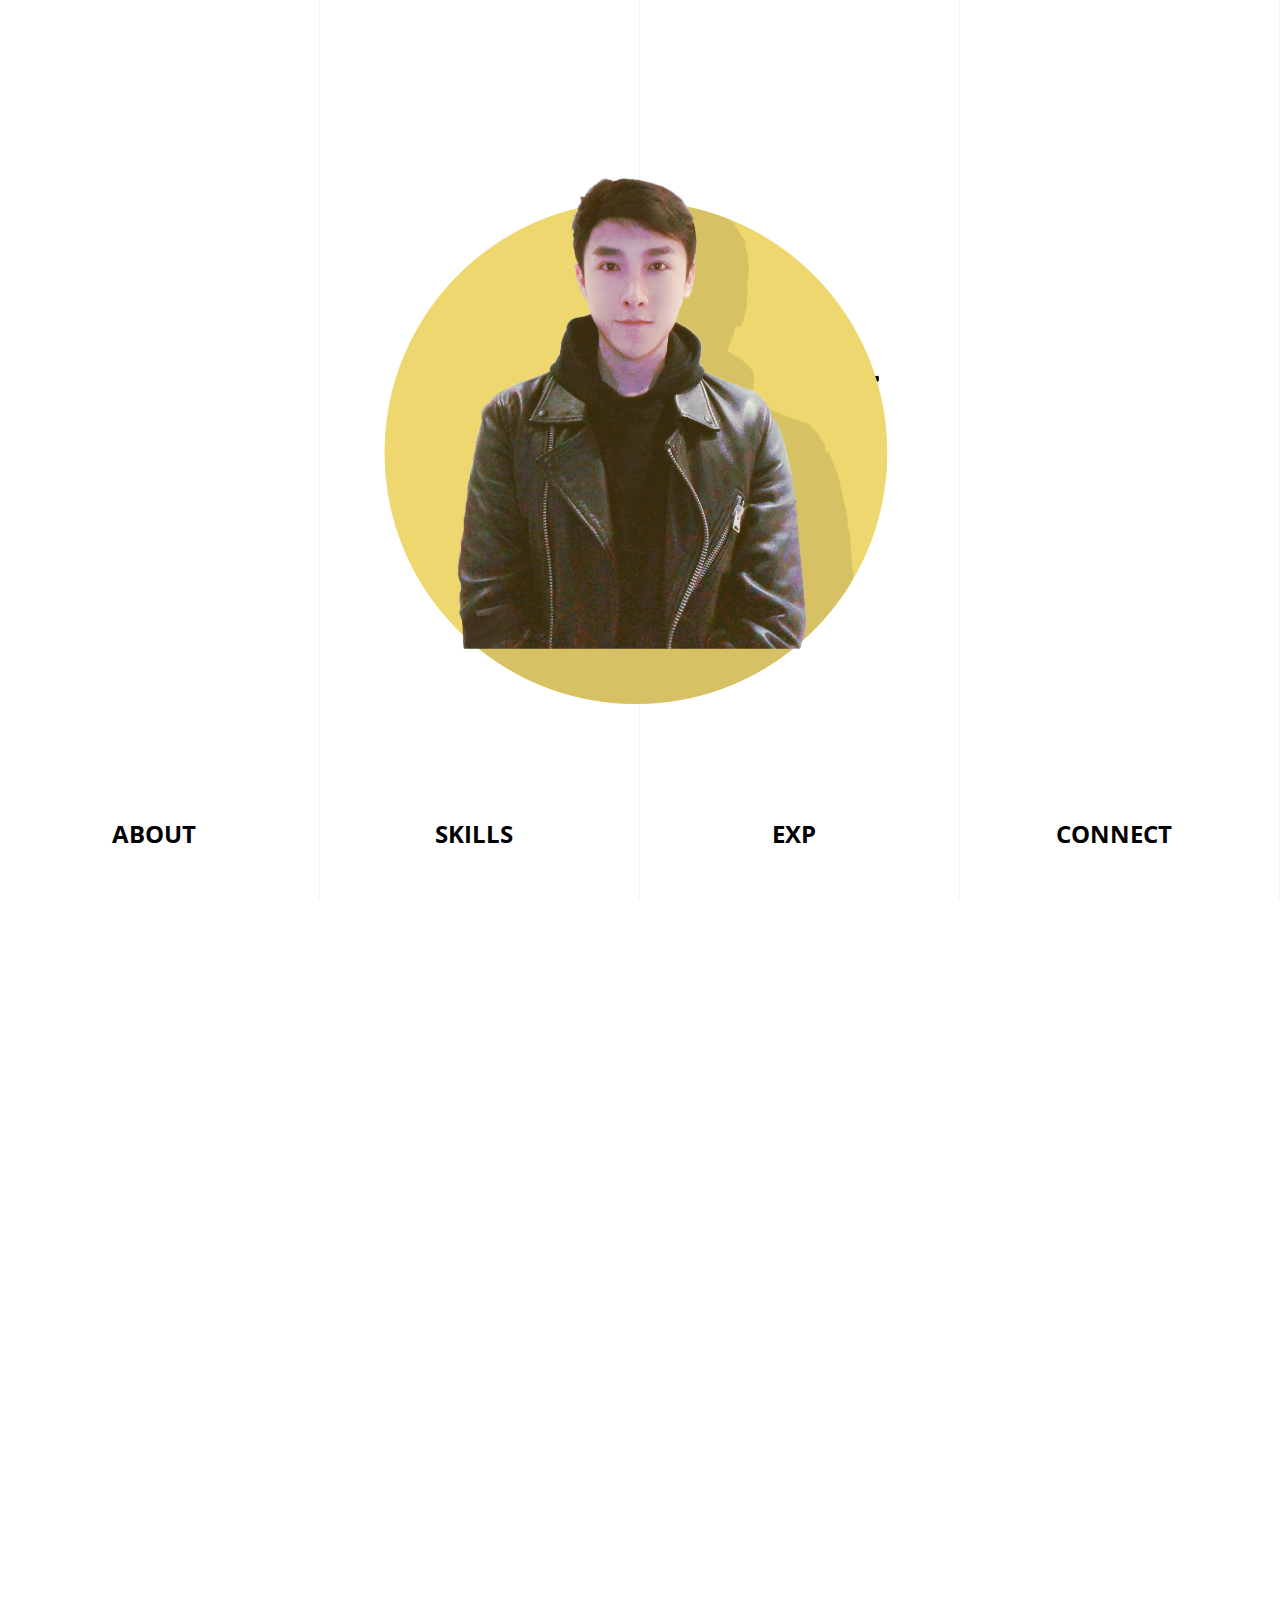
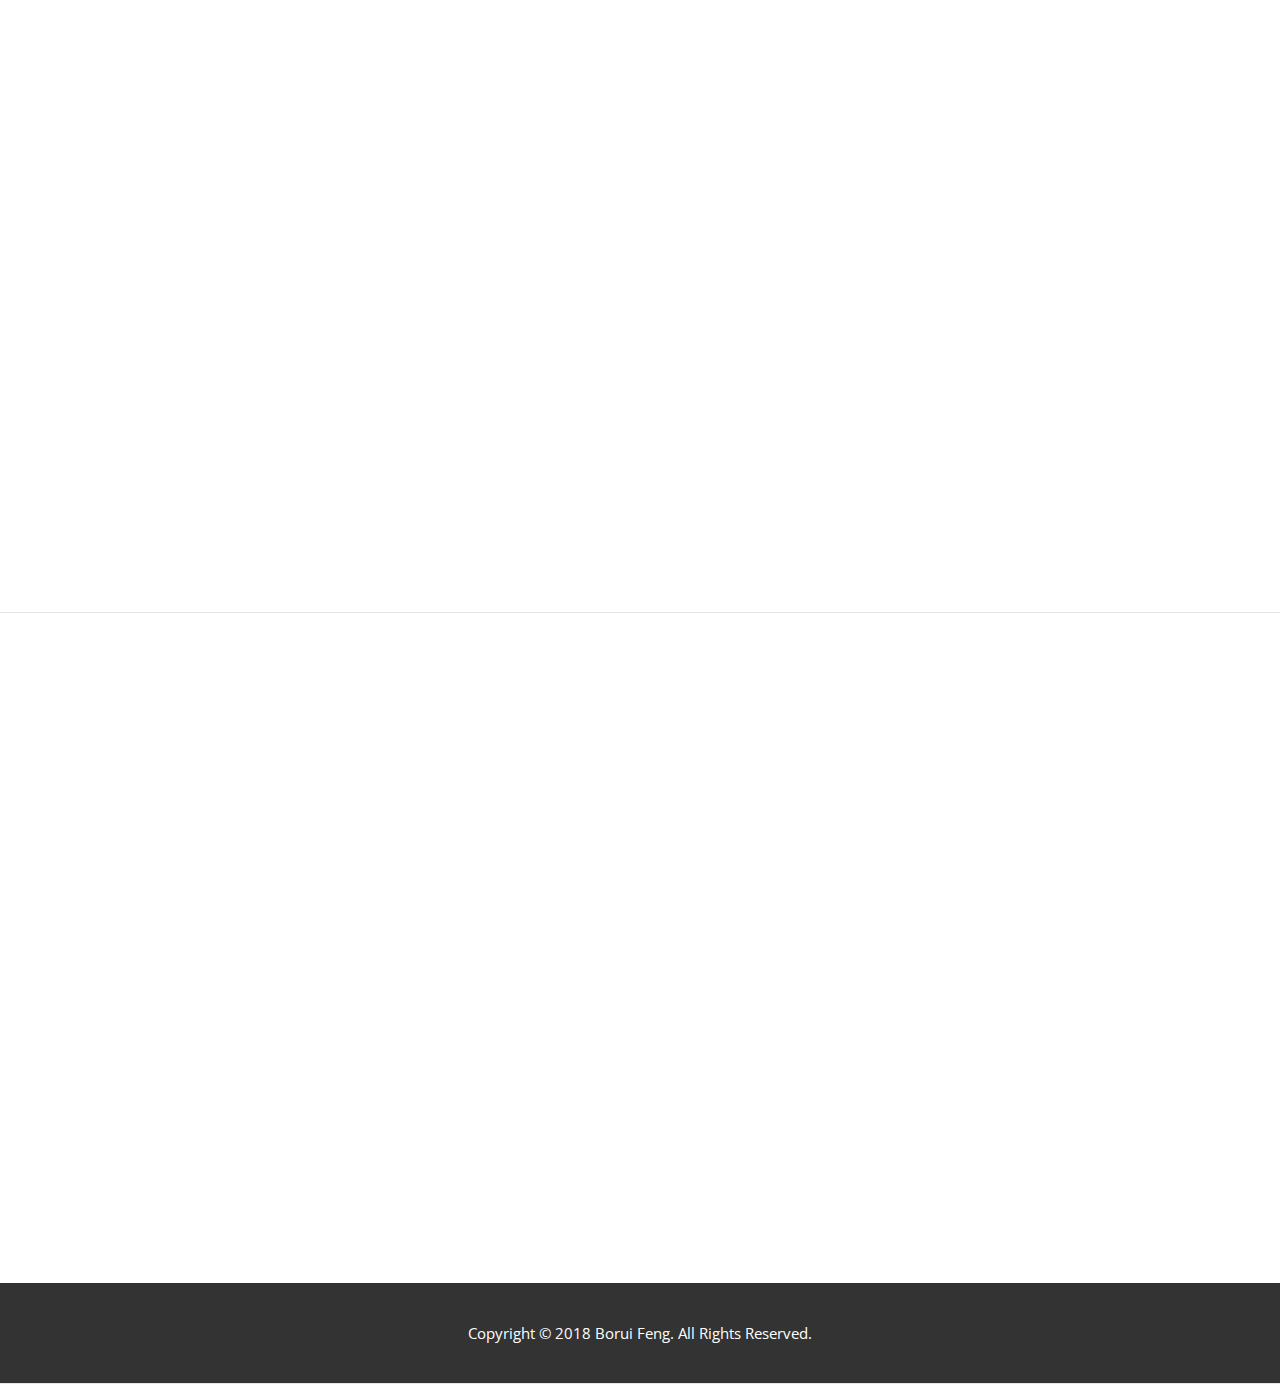
==== index.html @ 0adbe7c6 "mobile update up to connect" ====
<!DOCTYPE html>
<html lang="en" >
  <head>
    <link rel="stylesheet" href="./styles.css">
    <link rel="stylesheet" href="https://unpkg.com/aos@next/dist/aos.css" />
    <link rel="stylesheet" type="text/css" href="https://csshake.surge.sh/csshake.min.css">
    <link href="https://cdn.jsdelivr.net/gh/StephanWagner/jBox@v0.5.0/dist/jBox.all.min.css" rel="stylesheet">
    <meta charset="utf-8">
    <title>Borui Feng</title>
  </head>
  <body id="body">
    <header>
      <div class="mainNav">
        <div class="tinylogo"><a href="./clothes.html"><img src="./img/tinylogo.png"></a></div>
        <nav>
          <a href="#aboutSection" id="aboutBtn"><h1>ABOUT</h1></a>
          <a href="#skillSection" id="skillsBtn"><h1>SKILLS</h1></a>
          <a href="#expSection" id="expBtn"><h1>EXP</h1></a>
          <a href="#contactSection" id="contactBtn"><h1>CONNECT</h1></a>
        </nav>
        <div class="downArr"><img src="./img/downArr2.png"></div>
      </div>
      <div class="mobileNav">
        <div id="mobileNavOpen">
          <img src="./img/mobileMenu.png">
        </div>
        <div id="mobileNavClose">
          <img src="./img/mobileClose.png">
        </div>
      </div>
      <div class="mobile-container">
        <a href="#aboutSection" class="mobile-menu1"><h1>ABOUT</h1></a>
        <a href="#skillSection" class="mobile-menu2"><h1>SKILLS</h1></a>
        <a href="#expSection" class="mobile-menu3"><h1>EXP</h1></a>
        <a href="#contactSection" class="mobile-menu4"><h1>CONNECT</h1></a>
      </div>
    </header>
    <div class="wrapper">
      <div class="home-wrapper">
        <div class="logo fadein2">
          <h1> BORUI </h1>
          <h4>JUNIOR WEB DEVELOPER</h4>
        </div>
        <div class="overlay" id="midArea">
          <img class="mid1 imgs" src="./img/borui5.png">
          <img class="mid2 imgs" src="./img/skills.png">
          <img class="mid3 imgs" src="./img/keyboard2.png">
          <img class="mid4 imgs" src="./img/iphone3.png">
        </div>
        <div class="grid-parent fadein">
          <div onclick=""class="grid-1 moveImg"><a href="#aboutSection" id="aboutBtn"><h1>ABOUT</h1></a></div>
          <div onclick=""class="grid-2 moveImg"><a href="#skillSection" id="skillsBtn"><h1>SKILLS</h1></a></div>
          <div onclick=""class="grid-3 moveImg"><a href="#expSection" id="expBtn"><h1>EXP</h1></a></div>
          <div onclick=""class="grid-4 moveImg"><a href="#contactSection" id="contactBtn"><h1>CONNECT</h1></a></div>
        </div>

      </div><!-- Home Wrapper END -->

      <!--  -->
      <div class="info-wrapper">
        <article id="aboutSection" class="panel">

          <div class="about">
            <div class="story">
              <div class="about-container">
              <section id="left-sec">
                <p id="p1" data-aos="fade-up-right" data-aos-easing="ease-inout-quad" data-aos-delay="200">Hello, it's me</p>
                <h1 id="p1h" data-aos="fade-up-right" data-aos-easing="ease-inout-quad" data-aos-delay="600">Borui Feng</h1>
                <p id="p2" data-aos="fade-up-right" data-aos-easing="ease-inout-quad" data-aos-delay="800">
                  An enthusiastic young professional who has over 3 years of overseas working experience.
                  Passionate about innovation and modern technologies,
                  with the goal of becoming an experienced web developer. </p>
                <a href="#skillSection"><p id="p3" data-aos="fade-up" data-aos-delay="200">Scroll for more</p></a>
                <div id="p3line" data-aos="fade-up" data-aos-delay="900"></div>
              </section>
              <section id="right-sec" >
                <img id="lucian-b" src="./img/lucian3.png" data-aos="fade-up-left" data-aos-duration='10000' data-aos-easing="ease" data-aos-delay="1000">
              </section>
              </div>
            </div>
          </div>


        </article>
        <!--  -->
        <article id="skillSection" class="panel">
          <div class="skills">
            <div class="story">
              <div class="skill-imgs"data-aos="fade-up"data-aos-delay="500">
                <div class="skill-vid" data-vide-bg="./vid/tech5.webm" data-vide-options="loop: true, muted: true, position: 0% 0%">

                </div>
                <div class="skill-vid" data-vide-bg="./vid/des6.mp4" data-vide-options="loop: true, muted: true, position: 0% 0%">

                </div>
                <div class="skill-vid" data-vide-bg="./vid/pro2.web" data-vide-options="loop: true, muted: true, position: 0% 0%">

                </div>
                <div class="skill-vid" data-vide-bg="./vid/wip4.webm" data-vide-options="loop: true, muted: true, position: 0% 0%">

                </div>
              </div>
              <section id="skill-intro"data-aos="fade-up"data-aos-delay="400">
                <div class="tech skill-head" data-aos="fade-up" data-aos-delay="200">
                  <h1 class="skill-btn">Technology</h1>
                  <img class="arr" src="./img/leftArr.png">
                </div>
                <div class="des skill-head" data-aos="fade-up" data-aos-delay="300">
                  <h1 class="skill-btn">Design</h1>
                  <img class="arr"src="./img/leftArr.png">
                </div>
                <div class="pro skill-head" data-aos="fade-up" data-aos-delay="400">
                  <h1 class="skill-btn">Process</h1>
                  <img class="arr"src="./img/leftArr.png">
                </div>
                <div class="wip skill-head" data-aos="fade-up" data-aos-delay="500">
                  <h1 class="skill-btn">W . I . P</h1>
                  <img class="arr"src="./img/leftArr.png">
                </div>
                <div class="mobile-skills">
                  <div class="m-tech-skills" data-aos="fade-up" data-aos-delay="600">
                    <ul>
                      <li>Javascript</li>
                      <li>JQuery</li>
                      <li>HTML5</li>
                      <li>CSS3</li>
                      <li>SQL Database</li>
                      <li>CMS</li>
                      <li>Bootstrap</li>
                    </ul>
                  </div>
                  <div class="m-des-skills" data-aos="fade-up" data-aos-delay="700">
                    <ul>
                      <li>Photoshop</li>
                      <li>Illustrator</li>
                      <li>Lightroom</li>
                      <li>Zbrush</li>
                      <li>Blender</li>
                      <li>MS Office</li>
                      <li>UX/UI</li>
                    </ul>
                  </div>
                  <div class="m-pro-skills" data-aos="fade-up" data-aos-delay="800">
                    <ul>
                      <li>Agile Methods</li>
                      <li>SCRUM</li>
                      <li>Test Process</li>
                      <li>Project Management</li>
                      <li>Software Defect Cycle</li>
                      <li>Software Development</li>
                    </ul>
                  </div>
                  <div class="m-wip-skills" data-aos="fade-up" data-aos-delay="900">
                    <ul>
                      <li>React</li>
                      <li>RESTAPI</li>
                      <li>SASS</li>
                      <li>NODE.JS</li>
                      <li>Git</li>
                      <li>GASP</li>
                      <li>Python</li>
                    </ul>
                  </div>
                </div>
                <div class="skill-content content0 hide">
                  <div class="tech-content">
                    <div>Javascript</div>
                  </div>
                  <div class="tech-content" style="width:100px">
                    <div>JQuery</div>
                  </div>
                  <div class="tech-content" style="width:100px">
                    <div>HTML5</div>
                  </div>
                  <div class="tech-content">
                    <div>CSS3</div>
                  </div>
                  <div class="tech-content" style="width:150px">
                    <div>SQL Database</div>
                  </div>
                  <div class="tech-content" style="width:70px">
                    <div>CMS</div>
                  </div>
                  <div class="tech-content" >
                    <div>Bootstrap</div>
                  </div>
                </div>
                <div class="skill-content content1 hide">
                  <div class="des-content">
                    <div>Photoshop</div>
                  </div>
                  <div class="des-content">
                    <div>Illustrator</div>
                  </div>
                  <div class="des-content" >
                    <div>Lightroom</div>
                  </div>
                  <div class="des-content" style="width:90px">
                    <div>Zbrush</div>
                  </div>
                  <div class="des-content" style="width:100px">
                    <div>Blender</div>
                  </div>
                  <div class="des-content" style="width:180px">
                    <div>Microsoft Office</div>
                  </div>
                  <div class="des-content" style="width:90px" >
                    <div>UX/UI</div>
                  </div>
                </div>
                <div class="skill-content content2 hide">
                  <div class="pro-content" style="width:220px">
                    <div>Agile Methodologies</div>
                  </div>
                  <div class="pro-content" style="width:100px">
                    <div>SCRUM</div>
                  </div>
                  <div class="pro-content" style="width:150px">
                    <div>Software Test</div>
                  </div>
                  <div class="pro-content" style="width:220px">
                    <div>Project Management</div>
                  </div>
                  <div class="pro-content" style="width:240px">
                    <div>Software Development</div>
                  </div>
                </div>
                <div class="skill-content content3 hide">
                  <div class="wip-content" style="width:100px">
                    <div>React</div>
                  </div>
                  <div class="wip-content" style="width:120px">
                    <div>RESTAPI</div>
                  </div>
                  <div class="wip-content" style="width:100px">
                    <div>SASS</div>
                  </div>
                  <div class="wip-content" style="width:120px">
                    <div>NODE.JS</div>
                  </div>
                  <div class="wip-content" style="width:70px">
                    <div>Git</div>
                  </div>
                  <div class="wip-content" style="width:90px">
                    <div>GASP</div>
                  </div>
                  <div class="wip-content" style="width:100px">
                    <div>Python</div>
                  </div>
                </div>
                <div class="skillExpand">
                  <a><p id="skillExpand" data-aos="fade-up" >Expand</p>
                    <p id="skillClose" data-aos="fade-up" style="display:none">Close</p></a>
                  <div id="sEline" data-aos="fade-up" data-aos-delay="100"></div>
                </div>
              </section>
            </div>
          </div>
        </article>
        <!--  -->
        <article id="expSection" class="panel">
          <div class="exp">
            <div class="story">
              <section id="exp-container">
                <div class="card-container">

                  <div class="card">
                    <div class="front"data-aos="fade-up-right" data-aos-duration='10000'data-aos-delay='200'>
                      <img id="ciscoImg" src="./img/ciscologo.png" alt="">
                      <h1>UX &amp; Front-End Developer</h1>
                      <p>Cisco Systems</p>
                      <p>08/2013 – 08/2014</p>
                    </div>
                    <div class="back">
                      <div class="content">
                        <h3 class="cardTitle">Cisco Systems</h3>
                        <ul class="normal-exp-content">
                          <li><p>Bridged the gap between third party UX partner and internal development teams.</p></li>
                          <li><p>Worked within multiple development teams and successfully built two web apps for the Sales
department. (They are now frequently used by various sales teams)</p></li>
                          <li><p>Transformed wireframes into interactive and responsive webpages by using bootstrap framework and
front-end languages. (HTML, CSS, Javascript)</p>
                          </li>
                        </ul>
                        <ul class="mobile-exp-content">
                          <li><p>UX/UI designs and branding work</p></li>
                          <li><p>Built two web APPs with several development teams</p></li>
                          <li><p>Provided on-going support for internal competition and APPs</p>
                          </li>
                        </ul>
                      </div>
                    </div>
                  </div>

                  <div class="card">
                    <div class="front"data-aos="fade-up-left" data-aos-duration='10000'data-aos-delay='300'>
                      <img id="uokImg" src="./img/uoklogo.jpg" alt="">
                      <h1>Technical Consultant &amp; Web Developer</h1>
                      <p>University of Kent, IT Clinic</p>
                      <p>09/2014 – 07/2015</p>
                    </div>
                    <div class="back">
                      <div class="content">
                        <h3 class="cardTitle">University of Kent</h3>
                        <ul class="normal-exp-content">
                          <li><p>Converted web designs into real webpages using programming languages and different CMS (Wordpress,
                            Wix, Squarespace etc)</p></li>
                          <li><p>Responsible for the development and delivery of custom web interfaces and other tailored services to
                            clients.</p></li>
                          <li><p>Helped to promote company’s services and products, provided sales support whenever required.</p>
                          </li>
                          <li><p>Provided high quality technical support, update and maintain clients’ web platforms.</p>
                          </li>
                        </ul>
                        <ul class="mobile-exp-content">
                          <li><p>Built websites using CMS such as Wix, Squarespace and Wordpress</p></li>
                          <li><p>Promoted company's service and products</p></li>
                          <li><p>Provided high quality technical support, update and maintain client's web platforms</p>
                          </li>
                        </ul>
                      </div>
                    </div>
                  </div>

                  <div class="card">
                    <div class="front"data-aos="fade-up-right" data-aos-duration='10000'data-aos-delay='400'>
                      <img id="riotImg" src="./img/riotlogo.png" alt="">
                      <h1>Localisation QA Intern</h1>
                      <p>Riot Games</p>
                      <p>06/2015 – 09/2015</p>
                    </div>
                    <div class="back">
                      <div class="content">
                        <h3 class="cardTitle">Riot Games</h3>
                        <ul class="normal-exp-content">
                          <li><p>Participated in the development of the Localisation and QA department. (Including establishing a training
programme, a total of 18 new employees received training on company culture, work processes etc.)</p></li>
                          <li><p>Responsible for improving the company’s emphasis on the localisation and QA department.</p>
                          </li>
                          <li><p>Helped the department to obtain more user feedback, to measure the customer satisfaction against project
investment.</p>
                          </li>
                        </ul>
                        <ul class="mobile-exp-content">
                          <li><p>Helped department grow by implementing new training programme</p></li>
                          <li><p>Helped department to be more transparent on what they do</p></li>
                          <li><p>Obtained valuable insights and user feedback, helped measure customer satisfaction level</p>
                          </li>
                        </ul>
                      </div>
                    </div>
                  </div>

                  <div class="card">
                    <div class="front"data-aos="fade-up-left" data-aos-duration='10000'data-aos-delay='500'>
                      <img id="ggpImg" src="./img/ggplogo.png" alt="">
                      <h1>QA Tester &amp; Database Analyst</h1>
                      <p>GGP Systems Ltd</p>
                      <p>06/2016 – 06/2018</p>
                    </div>
                    <div class="back">
                      <div class="content">
                        <h3 class="cardTitle">GGP Systems Ltd</h3>
                        <ul class="normal-exp-content">
                          <li><p>Responsible for designing, developing and executing testing, delivering to schedule, whilst maintaining quality
benchmarks throughout the project life-cycle.</p></li>
                          <li><p>Planned, supervised and coordinated daily activity of the testing department.</p></li>
                          <li><p>Greatly improved the testing workflow by introducing agile task tracking software into existing work process.</p>
                          </li>
                          <li><p>Ensured that clients are highly satisfied by reporting software defects and communicating solutions to clients.</p>
                          </li>
                        </ul>
                        <ul class="mobile-exp-content">
                          <li><p>Planned, supervised and coordinated daily activity of the testing department</p></li>
                          <li><p>Improved test workflow by introducing new agile processes</p></li>
                          <li><p>Database investigations and tests using SQL Transactions</p>
                          </li>
                        </ul>
                      </div>
                    </div>
                  </div>


                </div><!-- END of card-container-->
              </section>
              <div class="expExpand">
                <a><p id="expExpand" data-aos="fade-up" >Flip</p>
                  <p id="expClose" data-aos="fade-up" style="display:none">Unflip</p></a>
                <div id="expLine" data-aos="fade-up" data-aos-delay="100"></div>
              </div>
            </div>
          </div>
        </article>
        <!--  -->
        <article id="contactSection" class="panel">
          <div class="contact">
            <div class="contact-last">
              <h1 data-aos="fade-up" data-aos-delay="200">What's Next</h1>
              <h2 data-aos="fade-up" data-aos-delay="300">Lets work together.</h2>
              <p data-aos="fade-up" data-aos-delay="400">I'm open for new opportunities! If you need someone that is reliable,
                creative and most importantly, who enjoys learning new things and overcome challenges,
                then please don't hesitate to reach out to me.</p>
            </div>
            <div class="contact-symbols" data-aos="fade-up" data-aos-delay="500">
              <div class="icon">
                <img class="icon-img"id="gmail-b" src="./img/gmail-b.png" alt="">
              </div>
              <div class="icon">
                <img class="icon-img"id="linkedin-b" src="./img/linkedin-b.png" alt="">
              </div>
              <div class="icon">
                <img class="icon-img"id="phone-b" src="./img/iphone-b.png" alt="">
              </div>
              <div class="icon">
                <img class="icon-img"id="twitter-b" src="./img/twitter-b.png" alt="">
              </div>
              <div class="icon">
                <img class="icon-img"id="git-b" src="./img/github-b.png" alt="">
              </div>
            </div>
            <div class="contact-bottom">
              <p>Copyright © 2018 Borui Feng. All Rights Reserved. </p>

            </div>
          </div>
        </article>
      </div>

    </div><!-- END OF WRAPPER -->
    <!-- jquery library -->
    <script
    src="https://code.jquery.com/jquery-3.3.1.min.js"
    integrity="sha256-FgpCb/KJQlLNfOu91ta32o/NMZxltwRo8QtmkMRdAu8="
    crossorigin="anonymous"></script>
    <!-- AOS scroll plugin jquery -->
    <script src="https://unpkg.com/aos@next/dist/aos.js"></script>
    <script>
      AOS.init();
    </script>
    <!-- main js file -->
    <!-- <script src="https://cdnjs.cloudflare.com/ajax/libs/tilt.js/1.2.1/tilt.jquery.min.js"></script> -->
    <!-- <script src="https://npmcdn.com/chaffle/chaffle.min.js"></script> -->
    <!-- <script src="./jquery.jrumble.1.3.min.js"></script> -->
    <script src="https://cdn.jsdelivr.net/gh/StephanWagner/jBox@v0.5.0/dist/jBox.all.min.js"></script>
    <script src="./jquery.vide.min.js"></script>
    <script src="./main.js"></script>
  </body>
</html>
---- styles.css ----
@import url('https://fonts.googleapis.com/css?family=Open+Sans:100,100i,300,300i,400,400i,700,700i,900,900i');
/* @import url(//fonts.googleapis.com/earlyaccess/notosansscsliced.css); */
@import url('https://fonts.googleapis.com/css?family=Amiri');
@import url('https://fonts.googleapis.com/css?family=PT+Sans:400,400i,700,700i');
@import url('https://fonts.googleapis.com/css?family=Roboto:100,100i,300,300i,400,400i,500,500i,700,700i,900,900i');

*{
  padding:0;
  margin:0;
}

body{font-family: 'Open Sans', sans-serif;}

.grid-parent{
  display: flex;
  position: absolute;
  z-index: 0;
  height:100vh;
  width:100%;
  justify-content: space-between;
}

.wrapper{
  height:100vh;
  z-index: -1;
}

.logo{
  display: flex;
  flex-direction: column;
  position: absolute;
  align-items: center;
  justify-content: center;
  height:100vh;
  width:100%;
}

.logo h1{
  font-family:'Amiri', serif;
  font-size: 10rem;
  pointer-events: none;
  z-index:3;
  letter-spacing: -.5px;
}

.logo h4{
  font-family: 'Open Sans', sans-serif;
  z-index:3;
  pointer-events: none;
  color:#a1a1a1;
}
@keyframes slideIn2 {
    0% {
        z-index:3;opacity:0; transform: translateY(-20%);
    }
    100% {
        z-index:3;opacity:1; transform: translateY(0);
    }
}
.fadein2 {
    animation: 1s cubic-bezier(1, 1, 0.15, 0.86) 0s 1 slideIn2;
}

@keyframes slideIn {
    0% {
        opacity:0; transform: translateY(20%);
    }
    100% {
        opacity:1; transform: translateY(0);
    }
}
.fadein {
    animation: 1s cubic-bezier(0.785, 0.135, 0.15, 0.86) 0s 1 slideIn;
    opacity:1;
}

.grayText{
  color:#ccc;
  transition: 1s ease;
}

.mainNav{
  display:flex;
  position: fixed;
  top:0;
  height:55px;
  background-color: #ffffff;
  width:100%;
  border-bottom: 1px solid #ccc;
  /* box-shadow: 0 2px 5px 0px rgba(0,0,0,0.1); */
  z-index:10;
  transform: translateY(-100%);
}
.mainNav nav{
  display: flex;
  justify-content: center;
  align-items: center;
  width:100%;
  height:55px;
}
.mainNav a{
  text-decoration: none;
  color:#000000;
  margin:0 4%;
}
.mainNav nav h1{
  font-size: 1rem;
}
.mainNav nav h1:hover{
  color:#616161;
}
.tinylogo{
  position: absolute;
  left:20px;
  top:10px;
}
.downArr{
  position: absolute;
  right:20px;;
  top:15px;;
  cursor: pointer;
}
.tinylogo img{
  width:30px;
  height:30px;
  margin-top:2px;
}
.downArr img{
  width:20px;
  height:20px;
}

.dropitDown{
  transform: translateY(0%);
  transition: transform 200ms cubic-bezier(0.785, 0.135, 0.15, 0.86) 0s;
}

#close{
  position: absolute;
  font-family: 'Open Sans', sans-serif;
  color: #a1a1a1;
  width:40px;
  height:40px;
  text-align: center;
  line-height: 40px;
  cursor: pointer;
}
#close:hover{
  transform: scale(1.2);
  transition: transform 500ms ease 0s;
  color:#000000;
  font-weight: bold;
}

.highlight{
  transform: scale(1.15);
  transition: .5s ease;
}

.home-wrapper{
  height:100vh;
  width:100%;
}

.mid1, .mid2, .mid3, .mid4{
  position: absolute;
  width:550px;
  height:auto;
  opacity: 0;
  transition: opacity 400ms ease 0s, transform 200ms cubic-bezier(0.785, 0.135, 0.15, 0.86) 0s;
  pointer-events: none;
  z-index: 10;
}

@keyframes lGone {
	0% {
		transform: translatex(0px);
    opacity: 1;
	}100% {
		transform: translatex(-60%);
    opacity: 0;
	}
}

.leftGone{
  animation: lGone .5s cubic-bezier(0.785, 0.135, 0.15, 0.86);
}

@keyframes rGone {
	0% {
		transform: translatex(0px);
    opacity: 1;
	}100% {
		transform: translatex(50%);
    opacity: 0;
	}
}

.rightGone{
  animation: rGone .5s cubic-bezier(0.785, 0.135, 0.15, 0.86);
}

@keyframes rEnter {
	0% {
		transform: translatex(150px);
    opacity: 0;
	}100% {
		transform: translatex(0%);
    opacity: 1;
	}
}
.rightEnter{
  animation: rEnter .8s cubic-bezier(0.785, 0.135, 0.15, 0.86);
  opacity:1;
}
@keyframes lEnter {
	0% {
		transform: translatex(-150px);
    opacity: 0;
	}100% {
		transform: translatex(0%);
    opacity: 1;
	}
}
.leftEnter{
  animation: lEnter .8s cubic-bezier(0.785, 0.135, 0.15, 0.86);
  opacity:1;
}
.moveMid{
  opacity:1;
}

.grid-1, .grid-2, .grid-3, .grid-4{
  height:100vh;
  flex:1;
  border-right:1px solid #f2f2f2;
  cursor: pointer;
}

.grid-1 a:visited, .grid-2 a:visited, .grid-3 a:visited, .grid-4 a:visited{
  color:black;
}

.grid-1 h1, .grid-2 h1, .grid-3 h1, .grid-4 h1{
  font-size: 1.5rem;
  text-align: center;
  position:absolute;
  bottom:50px;
  width:22%;
  margin-left:1%;
  cursor: pointer;
  transform: scale(1);
  transition: .5s ease;
  color:black;
}

.grid-1 h1:hover, .grid-2 h1:hover, .grid-3 h1:hover, .grid-4 h1:hover {
  transform: scale(1.10);
  transition: .5s ease;
}

.focus {
  background-color:#fdfdfd;
  transition: .5s ease;
}

.menu_1, .menu_2, .menu_3, .menu_4{
  flex:1;
  position: relative;
  display:block;
}
/*  */



.overlay{
  display: flex;
  position: absolute;
  align-items: center;
  justify-content: center;
  height:100vh;
  font-size: 5rem;
  width:100%;
}

/* all section */
.about, .skills, .contact, .exp{
  width:100%;
  height:100vh;
  margin:0 auto;
  padding:35px 0;
  border-bottom: 1px solid #e1e1e1e1;
  font-size: .8rem;
  overflow:hidden;
}


.about > .story{
  width:75%;
  margin:0 auto;
  font-family: 'PT Sans', sans-serif;
  letter-spacing: -2px;
  display:flex;
  justify-content: center;
  align-items: center;
}
.about-container{
  display:grid;
  grid-template-columns: 1fr 1fr;
}
#left-sec{
  width:400px;
  display: flex;
  flex-direction: column;
  z-index: 4;
  padding:0 50px;

}
#right-sec{
  width:500px;
  display: flex;
}

#lucian-b{
  margin-left: -50%;
  height:400px;
  z-index:4;
  pointer-events: none;
}
#lucian-p{
}
#lucian-p2{
}

.about a, .skills a, .exp a , .contact a{
  text-decoration: none;
  color:#000000;
}
.about > .story, .skills > .story, .exp > .story, .contact > .story{
  height:100vh;
}
#p1{
  font-size:3em;
}
#p1h{
  font-size:5em;
  font-family:'Amiri', serif;
  /* background-color: blue; */
  height:80px;
  line-height: 80px;
}
#p2{
  /* width:70%; */
  margin-top:20px;
  font-size:1rem;
  font-weight:300;
  color:#919191;
  letter-spacing: 1px;
  text-align: justify;
  word-spacing: 0px;
  height:300px;
}
#p3{
  font-family:'Amiri', serif;
  font-size:1.2em;
  letter-spacing: 1px;
  height:40px;
  cursor: pointer;
  width:120px;
  z-index:11;
  line-height: 40px;
  margin-top:-40px;
}
#p3:hover{
  transform: translateX(5%);
  transition: .2s ease;
  transition-delay: 0s;
}
#p3line{
  width:120px;
  border-bottom: 1px solid #919191;
  height:1px;
  margin-top:-15px;
  /* background-color: black; */
}


.skills > .story{
  width:75%;
  margin:0 auto;
  font-family: 'Amiri', sans-serif;
  letter-spacing: -2px;
  display:flex;
  justify-content: center;
  align-items: center;
}
.skills > .story h1{
  font-size:2.5rem;
  margin-bottom:15px;
}
#skill-intro{
  display:grid;
  grid-template-rows: 1fr 1fr 1fr;
  margin-left:0px;
}
.skill-arrows{
  position: absolute;
  display: flex;
  flex-direction: column;
  width:20px;
  height:322px;
  justify-content:space-between;
  right:650px;
  margin-top: 42px;
}
.arr{
  position: absolute;
  margin-top:-80px;
  left:-40px;
  /* opacity: 0; */
  display: none;
  /* background-color: blue; */
}
.skill-head{
  position: absolute;
  margin-left:0px;
  width:300px;
  height:100px;
  line-height:100px;
  z-index:4;
  cursor: pointer;
  /* background-color: red; */
}
.des{margin-top:100px;}
.pro{margin-top:200px;}
.wip{margin-top:300px;}
.tech:hover{color:#6b9ef4;}
.des:hover{color:#f9d647;}
.pro:hover{color:#76b852;}
.wip:hover{color:#EB3349;}
.skillshiftLeft{
  transform: translateX(20%);
  transition: 1s cubic-bezier(0.785, 0.135, 0.15, 0.86);
}
.skillshiftRight{
  transform: translateX(0%);
  transition: 1s cubic-bezier(0.785, 0.135, 0.15, 0.86);
}
.skill-content{
  height:100px;
  width:500px;
  display:flex;
  flex-wrap: wrap;
  margin-left:400px;
  opacity:0;
}
.show2 {
  transform: translateX(-100px);
  opacity: 1;
  transition: 1s ease;
}
.show{opacity:1;}
.hide{opacity:0;}
.content0{grid-column:2;grid-row:1/4;}
.content1{grid-column:2;grid-row:2/4;}
.content2{grid-column:2;grid-row:3/4;}
.content3{grid-column:2;grid-row:4;}

.tech-content,.des-content,.wip-content,.pro-content{
  font-family:'PT Sans', sans-serif;
  letter-spacing: .2px;
  margin:5px 5px;
}
.tech-content,.des-content,.pro-content,.wip-content{
  color:#000000;
  border-radius: 20px;
  width:120px;
  height:40px;
  color:#ffffff;
  text-align: center;
  font-size:1.2rem;
  line-height: 35px;
}
.tech-content{background: #6b9ef4;  }
.des-content{background: #f9d647; }
.pro-content{background: #76b852;  }
.wip-content{background: #EB3349;  }
#skillExpand,#skillClose{
  font-size:1.2em;
  letter-spacing: 1px;
  height:40px;
  cursor: pointer;
  width:120px;
  z-index:5;
  line-height: 40px;
  position: absolute;
  margin-top:-40px;
}
#skillExpand:hover,#skillClose:hover{
  transform: translateX(5%);
  transition: .2s ease;
  transition-delay: 0s;
}
#sEline{
  width:60px;
  border-bottom: 1px solid #919191;
  height:1px;
  margin-top:-35px;
  position: absolute;
}
.skill-imgs{
  width:200px;
  margin-right:-150px;
  margin-top: -200px;
  position: absolute;
}
.skill-imgs img{
  width:500px;
  height:auto;
  position: absolute;
}
.skill-vid{
  width: 700px;
  height: 400px;
  position:absolute;
  margin-left:-100px;
}

/* EXP PAGE */

.exp > .story{
  width:75%;
  margin:0 auto;
  font-family:'Open Sans', sans-serif;
  letter-spacing: 0px;
  display:flex;
  justify-content: center;
  align-items: center;
}
#exp-container{
  display:grid;
  grid-gap:1em;
  padding:30px;
  position: relative;
  -webkit-perspective: 800px;
  -moz-perspective: 800px;
  -o-perspective: 800px;
  perspective: 800px;
  justify-items:center;
  margin-left:-10%;
}
.card-container{
  display:grid;
  grid-template-columns: 1fr 1fr;
  grid-gap:1em;
  padding:30px;
  width:100%;
}
.exp-box{
  width:500px;
  height:300px;
  display: flex;
  flex-direction: column;
  justify-content: center;
  align-items: center;
}
.card {
  width:500px;
  height:300px;
  cursor: pointer;
  border-radius: 20%;
  -webkit-transition: -webkit-transform 0.4s;
  -moz-transition: -moz-transform 0.4s;
  -o-transition: -o-transform 0.4s;
  transition: transform 0.4s;
  -webkit-transform-style: preserve-3d;
  -moz-transform-style: preserve-3d;
  -o-transform-style: preserve-3d;
  transform-style: preserve-3d;
}
.card.flipped {
  -webkit-transform: rotateY( 180deg );
  -moz-transform: rotateY( 180deg );
  -o-transform: rotateY( 180deg );
  transform: rotateY( 180deg );
}
.card .front,
.card .back {
  display: block;
  width:500px;
  height:300px;
  color: #000000;
  text-align: center;
  font-size: 1.2em;
  position: absolute;
  -webkit-backface-visibility: hidden;
  -moz-backface-visibility: hidden;
  -o-backface-visibility: hidden;
  backface-visibility: hidden;
}
.card:hover{
  box-shadow: 0 5px 15px 0px rgba(0,0,0,0.2);
  /* border:1px solid #ccc; */
  transition:1s ease;
}
.card .back {
  width: 94%;
  padding-left: 3%;
  padding-right: 3%;
  font-size: 16px;
  text-align: left;
  line-height: 25px;
}
.card .back label {
  display: inline-block;
  width: 70px;
  text-align: left;
}
.card .front {}
.card .back {
  -webkit-transform: rotateY( 180deg );
  -moz-transform: rotateY( 180deg );
  -o-transform: rotateY( 180deg );
  transform: rotateY( 180deg );
}
.card-container:first-child .card .front {
  background: #fff;
}
.card-container:first-child .card .back {
  background: #919191;
  color:#ffffff;
}
.cardTitle {
  font-size: 1.4em;
  line-height: 2.5em;
  margin: 0;
}
.content {
  padding:0 4%;
  font-weight: 100;
  text-align: left;
}
.content li{
  list-style-type: upper-roman;
}
#uokImg{
  width:300px;
}
#ciscoImg{
  width:300px;
  padding:20px 0;
}
#riotImg{
  width:300px;
  padding:20px 0;
}
#ggpImg{
  width:190px;
  padding:20px 0;
}

.expExpand{
  width:60px;
  height:40px;
  margin-top:-670px;
  margin-left:-100px;
}

#expExpand,#expClose{
  font-family: 'Amiri', sans-serif;
  font-size:1.2em;
  letter-spacing: 1px;
  height:40px;
  cursor: pointer;
  width:120px;
  z-index:5;
  line-height: 40px;
  position: absolute;
  margin-top:0px;
}
#expLine{
  width:40px;
  border-bottom: 1px solid #919191;
  height:1px;
  margin-top:5px;
  position: absolute;
}
#expExpand:hover,#expClose:hover{
  transform: translateX(5%);
  transition: .2s ease;
  transition-delay: 0s;
}
.mobile-exp-content{
  display:none;
}

/* CONTACT PAGE */
.contact{
  position: relative;
  display: flex;
  flex-direction: column;
  align-items: center;
  justify-content: flex-end;
  height:700px;
  width:100%;
}

.contact-bottom{
  width:100%;
  height:100px;
  position: absolute;
  bottom:0;
  background: #333;
  display:flex;
  flex-direction: column-reverse;
  justify-content: center;
  align-items: center;
}
.contact-bottom p{
  width:400px;
  height:100px;
  color:#fff;
  display:flex;
  justify-content: center;
  align-items: center;
  font-size:1.2em;
}
.contact-last{
  width:600px;
  height:200px;
  display:flex;
  flex-direction: column;
  justify-content: space-between;
  align-items: center;
  margin-bottom:50px;
}
.contact-last h1{
  font-family: 'Amiri', sans-serif;
  font-size:1.5em;
  letter-spacing: 1px;
  margin:2px;
}
.contact-last h2{
  font-size:3em;
  font-family: 'Roboto', sans-serif;
  font-weight:800;
}
.contact-last p{
  font-size:1.5em;
  font-family: 'Open Sans', sans-serif;
  font-weight:100;
  margin:5px;
  color:#919191;
  text-align: center;
}
.contact-bottom img{
  width:20px;
  cursor: pointer;
  /* background-color: red; */
}
.contact-symbols{
  width:400px;
  height:50px;
  /* background: red; */
  z-index:10;
  margin-bottom:350px;
  display: flex;
  justify-content: space-between;
}

.icon-img{
  height:40px;
  width:40px;
}

.icon{
  border:5px solid #fff;
  border-radius: 100%;
  cursor: pointer;
}

@keyframes float {
	0% {
		/* box-shadow: 0 5px 15px 0px rgba(0,0,0,0.6); */
		transform: translatey(0px);
	}
	50% {
		/* box-shadow: 0 25px 15px 0px rgba(0,0,0,0.2); */
		transform: translatey(-20px);
	}
	100% {
		/* box-shadow: 0 5px 15px 0px rgba(0,0,0,0.6); */
		transform: translatey(0px);
	}
}

.hover{
  animation: float 2s ease-in-out infinite;
}

.mobileNav{
  display:none;
}
.mobile-container{
  display:none;
}

@media only screen and (max-width: 1024px) {
  .imgs{
    width:50%;
  }
  .moveImg h1{
    font-size: 1em;
  }
  .about-container{
    /* background-color: red; */
    justify-content: center;
    align-items: center;
  }
  #left-sec{
    padding-left: 400px;
    /* border:1px solid black; */
  }
  #right-sec{
    padding-left: 50px;
    padding-top: 200px;
    /* border:1px solid black; */
  }
  #lucian-b{
    width:400px;
    height:200px;
  }
  #skill-intro{
    /* background: red; */
    width:100px;
    margin-left:-500px;
  }
  .skill-vid{
    /* background-color: green; */
    width:480px;
    height:350px;
    margin-left:-20px;
    margin-top:25px;
  }
  .skills > .story h1{
    font-size:2rem;
  }
  #uokImg{
    width:200px;
  }
  #ciscoImg{
    width:200px;
    padding:20px 0;
  }
  #riotImg{
    width:200px;
    padding:20px 0;
  }
  #ggpImg{
    width:120px;
    padding:20px 0;
  }
  .card{
    width:350px;
    height:270px;
    border-radius:40%;
  }
  .card .front,
  .card .back {
    display: block;
    width:350px;
    height:270px;
    color: #000000;
    text-align: center;
    font-size: .9em;
    position: absolute;
    -webkit-backface-visibility: hidden;
    -moz-backface-visibility: hidden;
    -o-backface-visibility: hidden;
    backface-visibility: hidden;
  }
  .card-container{
    display:grid;
    grid-template-columns: 1fr 1fr;
    grid-row-gap: 0em;
    grid-gap:3em;
    padding:30px;
    width:100%;
  }
  .card-container{
    padding:0;
  }
  #exp-container{
    margin-left:0%;
  }
  .expExpand{
    width:60px;
    height:40px;
    margin-top:-320px;
    position: absolute;
    margin-left:-350px;
  }

}

@media only screen and (max-width: 720px){
  #left-sec{
    width:200%;
    padding: 0;
  }
  #right-sec{
    display: none;
  }
  #skill-intro{
    width:100px;
    margin-left:-420px;
  }
  .skill-vid{
    width:450px;
    height:350px;
    margin-left:-40px;
  }
  .skills > .story h1{
    font-size:1.5rem;
  }
  #exp-container{
    margin-left:-30%;
  }

  #uokImg{
    width:150px;
  }
  #ciscoImg{
    width:120px;
    padding:20px 0;
  }
  #riotImg{
    width:150px;
    padding:20px 0;
  }
  #ggpImg{
    width:80px;
    padding:20px 0;
  }
  .card{
    width:300px;
    height:250px;
    border-radius:2%;
  }
  .card .front,
  .card .back {
    display: block;
    width:300px;
    height:250px;
    color: #000000;
    text-align: center;
    font-size: 1em;
    line-height: 15px;
    position: absolute;
    -webkit-backface-visibility: hidden;
    -moz-backface-visibility: hidden;
    -o-backface-visibility: hidden;
    backface-visibility: hidden;
  }
  .content li{
    margin:5px 0;
  }
  .card-container{
    display:grid;
    grid-template-columns: 1fr 1fr;
    grid-gap:0em;
    padding:20px;
    width:100%;
  }
  .card-container{
    padding:0;
  }
  #exp-container{
    margin-left:0%;
  }
  .expExpand{
    margin-left:-250px;
  }
}
@media only screen and (min-device-width: 320px)
  and (max-device-width: 480px)
  and (-webkit-min-device-pixel-ratio: 2){

  .mobileNav{
    width:100px;
    height:100px;
    /* background:red; */
    position:fixed;
    right:0;
    margin:30px;
    display:flex;
    justify-content:center;
    align-items: center;
    border-radius: 100%;
    z-index:16;
  }
  .mobileNav img{
    width:60%;
  }
  #mobileNavOpen{
    width:100px;
    height:50px;
    position:absolute;
    display:flex;
    align-content: center;
    justify-content:center;
    /* display:none; */
  }
  #mobileNavClose{
    width:150px;
    height:100px;
    margin-left:25px;
    position:absolute;
    display:flex;
    align-content: center;
    justify-content:center;
    display:none;
  }
  .mobile-container{
    width:100%;
    height:100%;
    display:grid;
    grid-template-rows: 1fr 1fr 1fr 1fr;
    align-items: center;
    display:none;
    position:fixed;
    background:#fff;
    z-index:15;
    /* margin-top:-50px; */
  }
  .mobile-container h1{
    font-family:'Open Sans';
    text-align: center;
    font-weight:500;
    padding:0 25px;
    /* background:blue; */
    height:230px;
  }
  .mobile-menu1,.mobile-menu2,.mobile-menu3,.mobile-menu4{
    border:1px solid #ccc;
    font-size:5rem;
  }
  .mobile-container h1:hover{
    color:#555;
    transition:1s ease;
  }
  .mobile-container a{
    text-decoration: none;
    color:#000;
  }
  .mainNav{
    display:none;
  }

  .grid-1 h1, .grid-2 h1, .grid-3 h1, .grid-4 h1{
    font-size:3rem;
  }
  .logo{
    margin-top:-100px;
  }
  .logo h1{
    font-size:10rem;
  }
  .logo h4{
    margin-top:-50px;
    font-weight:300;
    font-size:2rem;
    margin-left: 20px;
  }
  .grid-parent{
    height:100%;
    display:grid;
    grid-template-rows: 1fr 1fr 1fr 1fr;
    /* background:red; */
    justify-content: center;
    align-items: center;
  }
  .overlay{
    margin-top:-50px;
  }
  .overlay img{
    width:50%;
  }
  .grid-1,.grid-2,.grid-3,.grid-4{
    height:150px;
    width:1000px;
    /* background:blue; */
    flex:none;
    position:relative;
    display:flex;
    justify-content:center;
    margin-top:-50px;
  }
  .grid-2{
    margin-top:-350px;
  }
  .grid-3{
    margin-top:350px;
  }
  .grid-1 h1,  .grid-2 h1,  .grid-3 h1,  .grid-4 h1{
    font-family:'Open Sans';
    font-weight:500;
    position:absolute;
    font-size: 4rem;
    margin:0;
    padding:0;
    top:20%;
    height:100px;
    margin-left:-200px;
    width:400px;
    cursor: pointer;
    transform: scale(1);
    transition: .5s ease;
    color:black;
  }
  .grid-1:hover,.grid-2:hover,.grid-3:hover,.grid-4:hover{background:#f9f9f9}
  .about-container{
    height:80%;
    /* background:red; */
    display:block;
  }
  .about > .story{
    height:80%;
    width:75%;
    margin:0 auto;
    font-family: 'PT Sans', sans-serif;
    letter-spacing: -2px;
    display:flex;
    justify-content: center;
    align-items: center;
    /* background:red; */
  }
  #left-sec{
    height:70%;
    width:100%;
    /* background:pink; */
    display:flex;
    justify-content:space-between;
    margin:0;
    margin-top:150px;
    padding:0;
  }
  #right-sec{
    display:inline;
    margin-left:400px;

  }
  #lucian-b{
    width:800px;
    height:auto;
    margin-top:-150px;
    display:none;
  }
  #p1{
    font-size:4rem;
  }
  #p1h{
    font-size:8rem;
  }
  #p2{
    font-family:'Open Sans';
    font-weight:100;
    font-size:3rem;
    text-align:left;
    word-wrap:break-word;
  }
  #p3{
    position: absolute;
    font-size:2rem;
    margin-top:220px;
    width:250px;
    right:100px;
    z-index:8;
  }
  #p3line{
    position:relative;
    width:250px;
    right:-500px;
    top:190px;
    /* right:100px; */
    /* bottom:400px; */
  }
  /* SKILLS SECTION */
  .skills > .story{
    height:70%;
    width:75%;
    margin:0 auto;
    /* font-family: 'PT Sans', sans-serif; */
    letter-spacing: -2px;
    display:flex;
    justify-content: center;
    align-items: center;
    /* background:green; */
  }
  #skill-intro{
    display:flex;
    height:1200px;
    width:1000px;
    /* background:red; */
    margin:0 auto;
    margin-top:200px;
  }
  .skill-head{
    margin-left:150px;
    width:500px;
    height:100px;
    line-height:100px;
    z-index:4;
    cursor: pointer;
    text-align: center;
    /* background:blue; */
  }
  .des{
    margin-top:350px;
  }
  .pro{
    margin-top:700px;
  }
  .wip{
    margin-top:1050px;
  }
  .skill-content{
    /* background:pink; */
    display:none;
  }
  .mobile-skills{
    width:800px;
    height:200px;
    /* background:green; */
    z-index:12;
    margin-top:80px;
  }
  .m-tech-skills ul,.m-des-skills ul,.m-pro-skills ul,.m-wip-skills ul{
    list-style:none;
    font-family:'Open Sans';
    font-weight:500;
    font-size:2.5rem;
    color:#555;
    display:flex;
    flex-wrap: wrap;
    justify-content: space-between;
    text-align: center;
    border:1px solid #ccc;
  }
  .m-tech-skills li,.m-des-skills li,.m-pro-skills li,.m-wip-skills li{
    width:250px;
    border-bottom:1px solid #555;
  }
  .m-des-skills ul{
    margin-top:190px;
  }
  .m-pro-skills ul{
    margin-top:180px;
  }
  .m-wip-skills ul{
    margin-top:180px;
  }
  .skills > .story h1{
    font-size:4rem;
  }
  .skill-vid{
    display:none;
  }
  .skillExpand{
    display:none;
  }
  /* EXP Section */
  .exp > .story{
    height:90%;
    width:75%;
    margin:0 auto;
    /* background:red; */
    letter-spacing: -2px;
    display:flex;
    justify-content: center;
    align-items: center;
  }
  #exp-container{
  }
  .card{
    width:600px;
    height:350px;
  }
  .card .front, .card .back{
    width:600px;
    height:380px;
  }
  .card .front{
    /* padding:0 3%; */
    /* margin-left:-5%; */
  }
  .card .back{
    padding:0;
  }
  .card-container:first-child .card .front {
    background: #fff;
  }
  .card-container:first-child .card .back {
    background: #fff;
    color:#000;
  }
  #ciscoImg{
    width:280px;
  }
  #uokImg{
    width:250px;
  }
  #riotImg{
    width:300px;
  }
  #ggpImg{
    width:200px;
  }
  .card .front h1{
    font-weight:600;
    font-size:2.5rem;
  }
  .card .front p{
    font-size:2rem;
  }
  .card-container{
    grid-template-columns: 1fr;
  }
  .card .back h3{
    display:none;
  }
  .card .back p{
    font-size:2.2rem;
    font-weight:200;
    line-height:1;
    padding:10px;
  }
  .normal-exp-content{
    display:none;
  }
  .mobile-exp-content{
    display:inline;
  }
  .content{
    margin-top:15px;
  }
  .expExpand{
    margin-top:800px;
    font-size:2em;
  }
  #expLine{
    /* background:blue; */
    margin-top:30px;
    width:80px;
  }
  /* CONTACT Section */
  .contact{
    /* background:green; */
    width:100%;
    height:90vh;
  }
  .contact-last{
    position:relative;
    bottom:800px;
    /* background:red; */
    width:800px;
  }
  .contact-last h1{
    font-size:4rem;
  }
  .contact-last h2{
    font-size:4rem;
  }
  .contact-last p{
    margin-top:50px;
    font-size:3rem;
  }
  .contact-symbols{
    position:relative;
    bottom:300px;
    left:-160px;
  }
  .icon{
    width:100px;
    height:100px;
    margin:0 20px;
  }
  .icon img{
    width:100px;
    height:auto;
  }
  .contact-bottom{
    height:400px;
  }
  .contact-bottom p{
    font-size:3rem;
    width:800px;
    font-weight:300;
  }
}
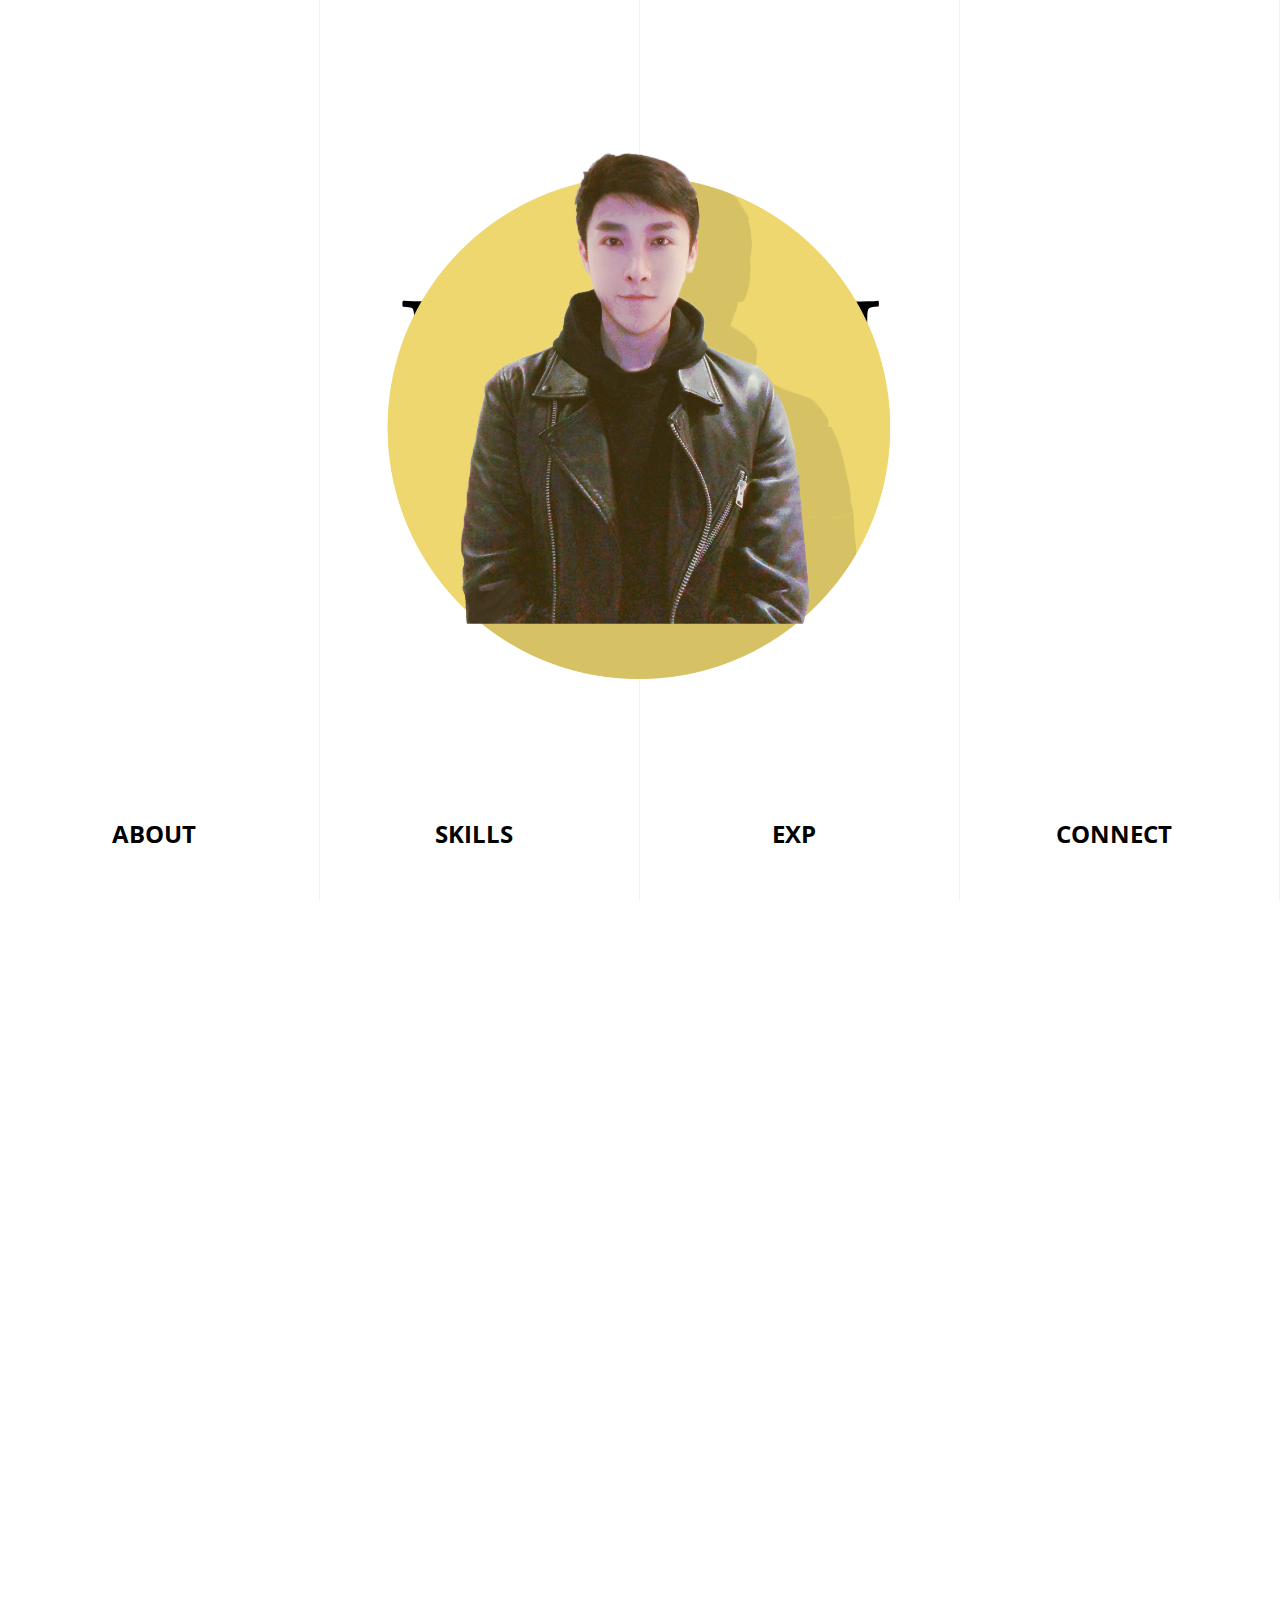
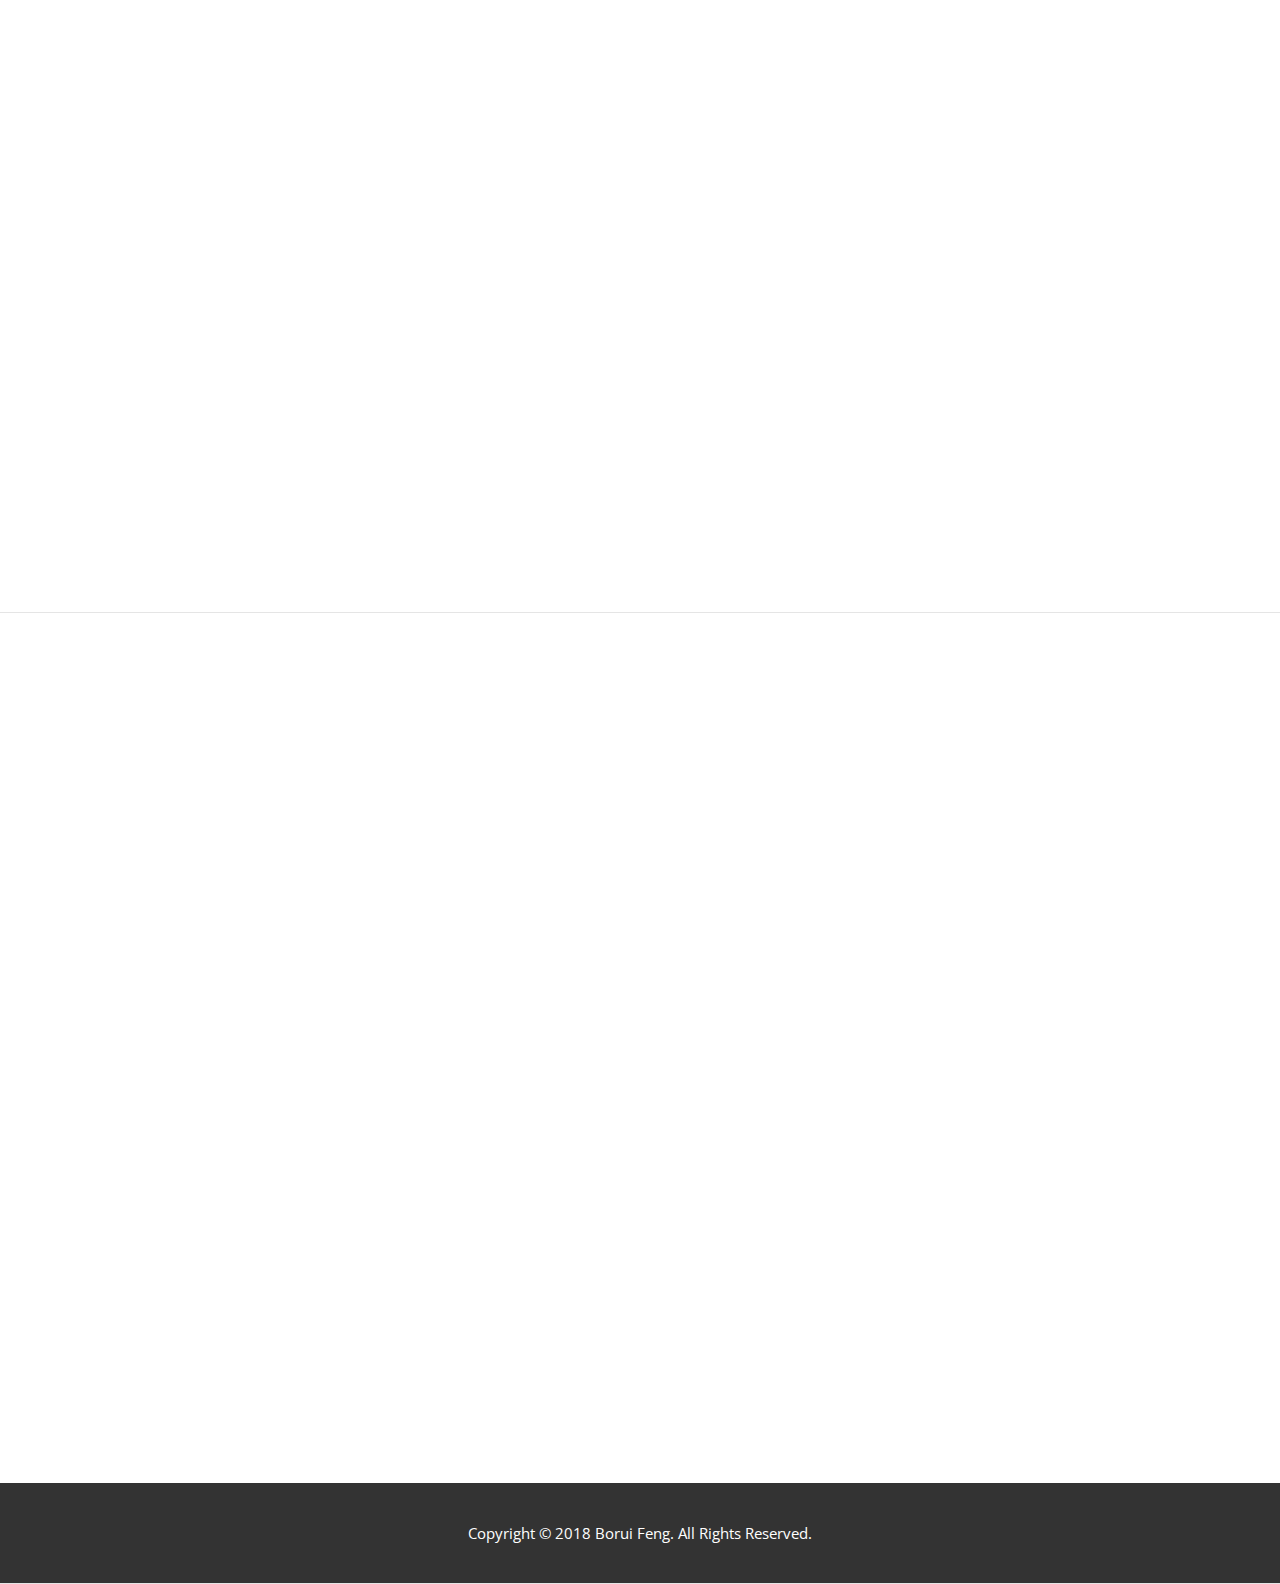
==== commit b5fe7a1a: "mobile update" ====
--- a/index.html
+++ b/index.html
@@ -3,7 +3,7 @@
   <head>
     <link rel="stylesheet" href="./styles.css">
     <link rel="stylesheet" href="https://unpkg.com/aos@next/dist/aos.css" />
-    <link rel="stylesheet" type="text/css" href="https://csshake.surge.sh/csshake.min.css">
+    <!-- <link rel="stylesheet" type="text/css" href="https://csshake.surge.sh/csshake.min.css"> -->
     <link href="https://cdn.jsdelivr.net/gh/StephanWagner/jBox@v0.5.0/dist/jBox.all.min.css" rel="stylesheet">
     <meta charset="utf-8">
     <title>Borui Feng</title>
@@ -161,6 +161,8 @@
                       <li>Python</li>
                     </ul>
                   </div>
+                  <a href="#expSection"><p id="mobile-expNext" data-aos="fade-up" data-aos-delay="200">Scroll for more</p></a>
+                  <div id="mobile-expLine" data-aos="fade-up" data-aos-delay="900"></div>
                 </div>
                 <div class="skill-content content0 hide">
                   <div class="tech-content">
@@ -285,8 +287,8 @@
                         <ul class="mobile-exp-content">
                           <li><p>UX/UI designs and branding work</p></li>
                           <li><p>Built two web APPs with several development teams</p></li>
-                          <li><p>Provided on-going support for internal competition and APPs</p>
-                          </li>
+                          <li><p>Provided on-going support for internal competition and APPs</p></li>
+                          <li><p>Gathered insights on competitors and generated strategy reports</p></li>
                         </ul>
                       </div>
                     </div>
@@ -420,7 +422,6 @@
             </div>
             <div class="contact-bottom">
               <p>Copyright © 2018 Borui Feng. All Rights Reserved. </p>
-
             </div>
           </div>
         </article>
--- a/styles.css
+++ b/styles.css
@@ -41,6 +41,7 @@
   pointer-events: none;
   z-index:3;
   letter-spacing: -.5px;
+  margin-top:-200px;
 }
 
 .logo h4{
@@ -48,6 +49,7 @@
   z-index:3;
   pointer-events: none;
   color:#a1a1a1;
+  margin-top:-50px;
 }
 @keyframes slideIn2 {
     0% {
@@ -170,6 +172,8 @@
   transition: opacity 400ms ease 0s, transform 200ms cubic-bezier(0.785, 0.135, 0.15, 0.86) 0s;
   pointer-events: none;
   z-index: 10;
+  margin-top:-50px;
+  margin-left:5px;
 }
 
 @keyframes lGone {
@@ -386,6 +390,7 @@
 
 
 .skills > .story{
+  height:100%;
   width:75%;
   margin:0 auto;
   font-family: 'Amiri', sans-serif;
@@ -402,6 +407,9 @@
   display:grid;
   grid-template-rows: 1fr 1fr 1fr;
   margin-left:0px;
+}
+.m-tech-skills,.m-des-skills,.m-pro-skills,.m-wip-skills{
+  display:none;
 }
 .skill-arrows{
   position: absolute;
@@ -494,7 +502,7 @@
   z-index:5;
   line-height: 40px;
   position: absolute;
-  margin-top:-40px;
+  margin-top:-150px;
 }
 #skillExpand:hover,#skillClose:hover{
   transform: translateX(5%);
@@ -505,7 +513,7 @@
   width:60px;
   border-bottom: 1px solid #919191;
   height:1px;
-  margin-top:-35px;
+  margin-top:-145px;
   position: absolute;
 }
 .skill-imgs{
@@ -568,7 +576,7 @@
   width:500px;
   height:300px;
   cursor: pointer;
-  border-radius: 20%;
+  /* border-radius: 20%; */
   -webkit-transition: -webkit-transform 0.4s;
   -moz-transition: -moz-transform 0.4s;
   -o-transition: -o-transform 0.4s;
@@ -690,18 +698,18 @@
   transition: .2s ease;
   transition-delay: 0s;
 }
-.mobile-exp-content{
+.mobile-exp-content,#mobile-expNext,#mobile-expLine{
   display:none;
 }
-
 /* CONTACT PAGE */
 .contact{
+
   position: relative;
   display: flex;
   flex-direction: column;
   align-items: center;
   justify-content: flex-end;
-  height:700px;
+  height:100vh;
   width:100%;
 }
 
@@ -986,6 +994,10 @@
   and (max-device-width: 480px)
   and (-webkit-min-device-pixel-ratio: 2){
 
+  .about,.skills,.exp,.contact{
+    min-height:100vh;
+    border-bottom: 0px;
+  }
   .mobileNav{
     width:100px;
     height:100px;
@@ -1213,6 +1225,7 @@
     z-index:4;
     cursor: pointer;
     text-align: center;
+    margin-top:-20px;
     /* background:blue; */
   }
   .des{
@@ -1233,32 +1246,60 @@
     height:200px;
     /* background:green; */
     z-index:12;
-    margin-top:80px;
+    margin-top:70px;
+  }
+  .m-tech-skills,.m-des-skills,.m-pro-skills,.m-wip-skills{
+    display:inline;
+  }
+  #mobile-expNext{
+    font-family:'Amiri', serif;
+    font-size:2.5em;
+    letter-spacing: 1px;
+    height:40px;
+    cursor: pointer;
+    width:320px;
+    z-index:11;
+    line-height: 40px;
+    margin-top:50px;
+    display:block;
+  }
+  #mobile-expLine{
+    width:250px;
+    border-bottom: 1px solid #919191;
+    height:1px;
+    margin-top:-5px;
+    display:block;
   }
   .m-tech-skills ul,.m-des-skills ul,.m-pro-skills ul,.m-wip-skills ul{
     list-style:none;
     font-family:'Open Sans';
     font-weight:500;
     font-size:2.5rem;
-    color:#555;
+    color:#fff;
     display:flex;
     flex-wrap: wrap;
     justify-content: space-between;
     text-align: center;
-    border:1px solid #ccc;
+    background:#333;
+    height:200px;
+    padding:5px;
+    /* border:1px solid #fff; */
   }
   .m-tech-skills li,.m-des-skills li,.m-pro-skills li,.m-wip-skills li{
     width:250px;
-    border-bottom:1px solid #555;
+    border-bottom:1px solid #fff;
+  }
+  .m-tech-skills ul{
+    margin-top:10px;
   }
   .m-des-skills ul{
-    margin-top:190px;
+    margin-top:160px;
   }
   .m-pro-skills ul{
-    margin-top:180px;
+    margin-top:140px;
   }
   .m-wip-skills ul{
-    margin-top:180px;
+    margin-top:150px;
   }
   .skills > .story h1{
     font-size:4rem;
@@ -1271,7 +1312,7 @@
   }
   /* EXP Section */
   .exp > .story{
-    height:90%;
+    height:70%;
     width:75%;
     margin:0 auto;
     /* background:red; */
@@ -1279,10 +1320,12 @@
     display:flex;
     justify-content: center;
     align-items: center;
+    margin-top:240px;
   }
   #exp-container{
   }
   .card{
+    border-radius:0;
     width:600px;
     height:350px;
   }
@@ -1299,10 +1342,12 @@
   }
   .card-container:first-child .card .front {
     background: #fff;
+    border:1px solid #ccc;
   }
   .card-container:first-child .card .back {
     background: #fff;
     color:#000;
+    border:1px solid #ccc;
   }
   #ciscoImg{
     width:280px;
@@ -1345,7 +1390,7 @@
     margin-top:15px;
   }
   .expExpand{
-    margin-top:800px;
+    margin-top:-800px;
     font-size:2em;
   }
   #expLine{
@@ -1357,11 +1402,11 @@
   .contact{
     /* background:green; */
     width:100%;
-    height:90vh;
+    height:100%;
   }
   .contact-last{
     position:relative;
-    bottom:800px;
+    bottom:900px;
     /* background:red; */
     width:800px;
   }
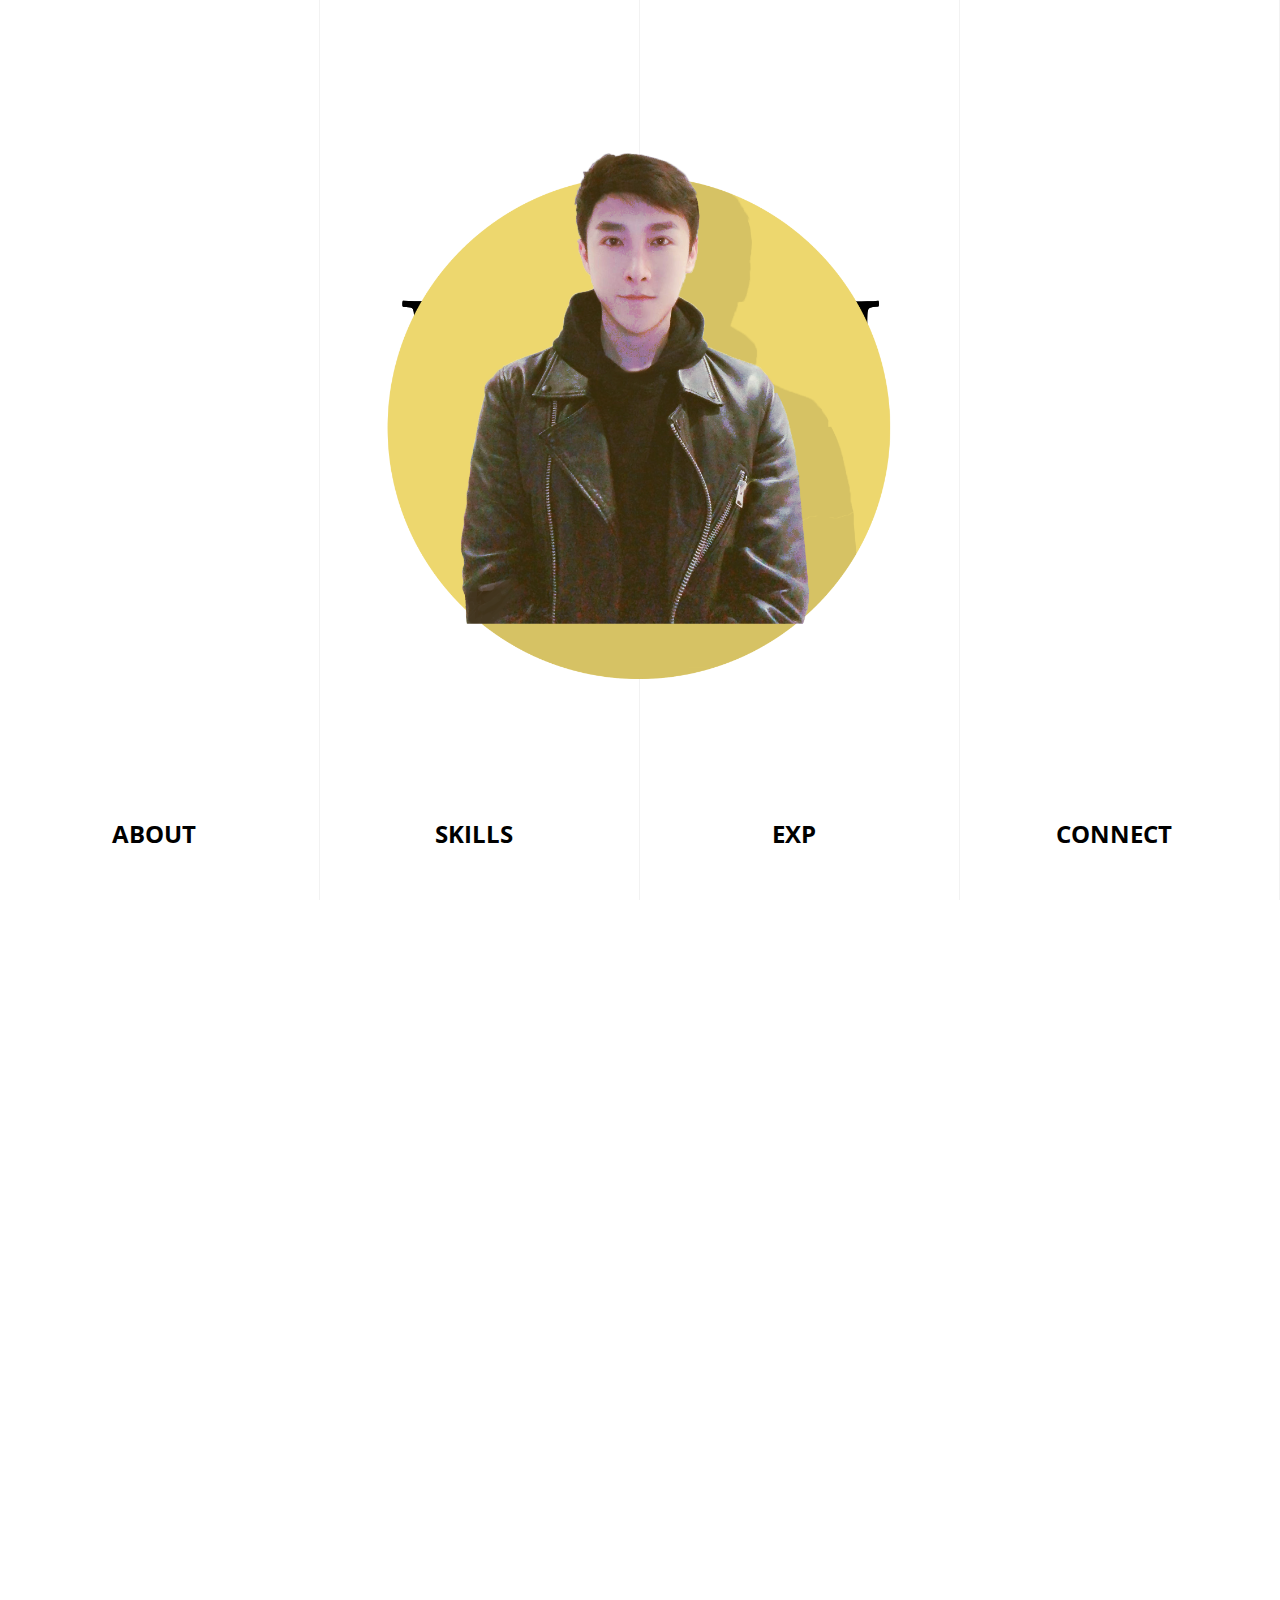
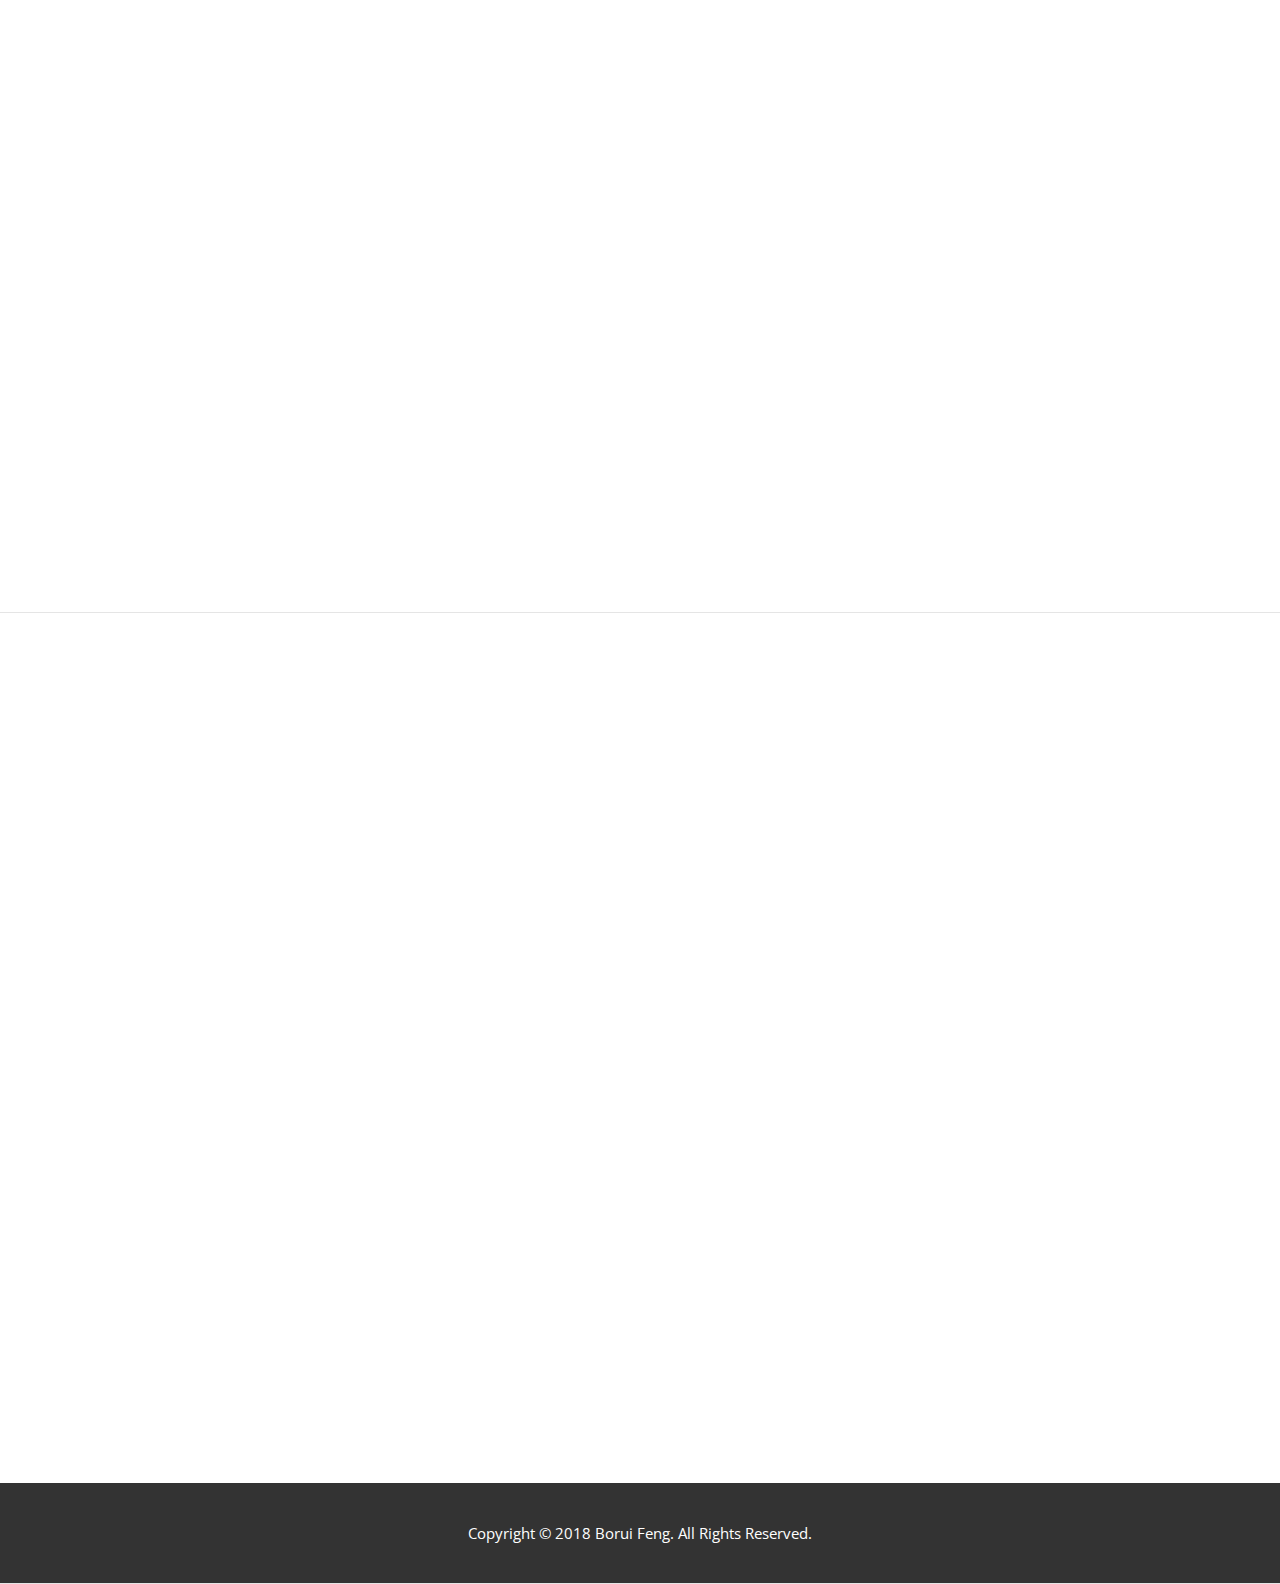
==== commit b0e690b2: "test" ====
--- a/index.html
+++ b/index.html
@@ -36,6 +36,13 @@
       </div>
     </header>
     <div class="wrapper">
+      <div class="mobile-wrapper">
+        <!-- <img src="./img/mobile-b.jpeg" alt=""> -->
+        <div class="logo fadein2">
+          <h1> BORUI </h1>
+          <h4>JUNIOR WEB DEVELOPER</h4>
+        </div>
+      </div>
       <div class="home-wrapper">
         <div class="logo fadein2">
           <h1> BORUI </h1>
@@ -161,8 +168,8 @@
                       <li>Python</li>
                     </ul>
                   </div>
-                  <a href="#expSection"><p id="mobile-expNext" data-aos="fade-up" data-aos-delay="200">Scroll for more</p></a>
-                  <div id="mobile-expLine" data-aos="fade-up" data-aos-delay="900"></div>
+                  <a href="#expSection"><p id="mobile-skillNext" data-aos="fade-up" data-aos-delay="200">Next</p></a>
+                  <div id="mobile-skillLine" data-aos="fade-up" data-aos-delay="200"></div>
                 </div>
                 <div class="skill-content content0 hide">
                   <div class="tech-content">
@@ -381,7 +388,8 @@
                       </div>
                     </div>
                   </div>
-
+                  <a href="#expSection"><p id="mobile-expNext" data-aos="fade-up" data-aos-delay="200">Next</p></a>
+                  <div id="mobile-expLine" data-aos="fade-up" data-aos-delay="200"></div>
 
                 </div><!-- END of card-container-->
               </section>
--- a/styles.css
+++ b/styles.css
@@ -1068,12 +1068,31 @@
   .mainNav{
     display:none;
   }
-
+  .home-wrapper{
+    /* display:none; */
+  }
+  .mobile-wrapper{
+    height:100vh;
+    width:100%;
+    background: url('./img/mobile-b4.jpg') no-repeat center center fixed;
+    background-size: cover;
+    display:none;
+  }
+  .mobile-wrapper h1{
+    color:#fff;
+    font-size:200;
+  }
+  .mobile-wrapper h4{
+    color:#fff;
+  }
+  /* .mobile-wrapper img{
+    height:100vh;
+  } */
   .grid-1 h1, .grid-2 h1, .grid-3 h1, .grid-4 h1{
     font-size:3rem;
   }
   .logo{
-    margin-top:-100px;
+    margin-top:50px;
   }
   .logo h1{
     font-size:10rem;
@@ -1083,6 +1102,9 @@
     font-weight:300;
     font-size:2rem;
     margin-left: 20px;
+  }
+  .imgs{
+    margin-top:40px;
   }
   .grid-parent{
     height:100%;
@@ -1251,7 +1273,7 @@
   .m-tech-skills,.m-des-skills,.m-pro-skills,.m-wip-skills{
     display:inline;
   }
-  #mobile-expNext{
+  #mobile-expNext,#mobile-skillNext{
     font-family:'Amiri', serif;
     font-size:2.5em;
     letter-spacing: 1px;
@@ -1260,15 +1282,23 @@
     width:320px;
     z-index:11;
     line-height: 40px;
-    margin-top:50px;
+    margin-top:30px;
+    margin-left:-100px;
     display:block;
   }
-  #mobile-expLine{
-    width:250px;
+  #mobile-skillNext{
+    margin-left:10px;
+  }
+  #mobile-expLine,#mobile-skillLine{
+    width:80px;
     border-bottom: 1px solid #919191;
     height:1px;
     margin-top:-5px;
+    margin-left:-100px;
     display:block;
+  }
+  #mobile-skillLine{
+    margin-left:10px;
   }
   .m-tech-skills ul,.m-des-skills ul,.m-pro-skills ul,.m-wip-skills ul{
     list-style:none;
@@ -1326,12 +1356,16 @@
   }
   .card{
     border-radius:0;
-    width:600px;
-    height:350px;
+    width:550px;
+    height:360px;
+  }
+  .card:hover{
+    box-shadow:none;
   }
   .card .front, .card .back{
-    width:600px;
-    height:380px;
+    width:550px;
+    height:360px;
+
   }
   .card .front{
     /* padding:0 3%; */
@@ -1339,6 +1373,9 @@
   }
   .card .back{
     padding:0;
+  }
+  .card-container{
+    grid-gap:0em;
   }
   .card-container:first-child .card .front {
     background: #fff;
@@ -1350,16 +1387,16 @@
     border:1px solid #ccc;
   }
   #ciscoImg{
+    width:250px;
+  }
+  #uokImg{
+    width:220px;
+  }
+  #riotImg{
     width:280px;
   }
-  #uokImg{
-    width:250px;
-  }
-  #riotImg{
-    width:300px;
-  }
   #ggpImg{
-    width:200px;
+    width:180px;
   }
   .card .front h1{
     font-weight:600;
@@ -1387,7 +1424,7 @@
     display:inline;
   }
   .content{
-    margin-top:15px;
+    margin:5px 0px;
   }
   .expExpand{
     margin-top:-800px;
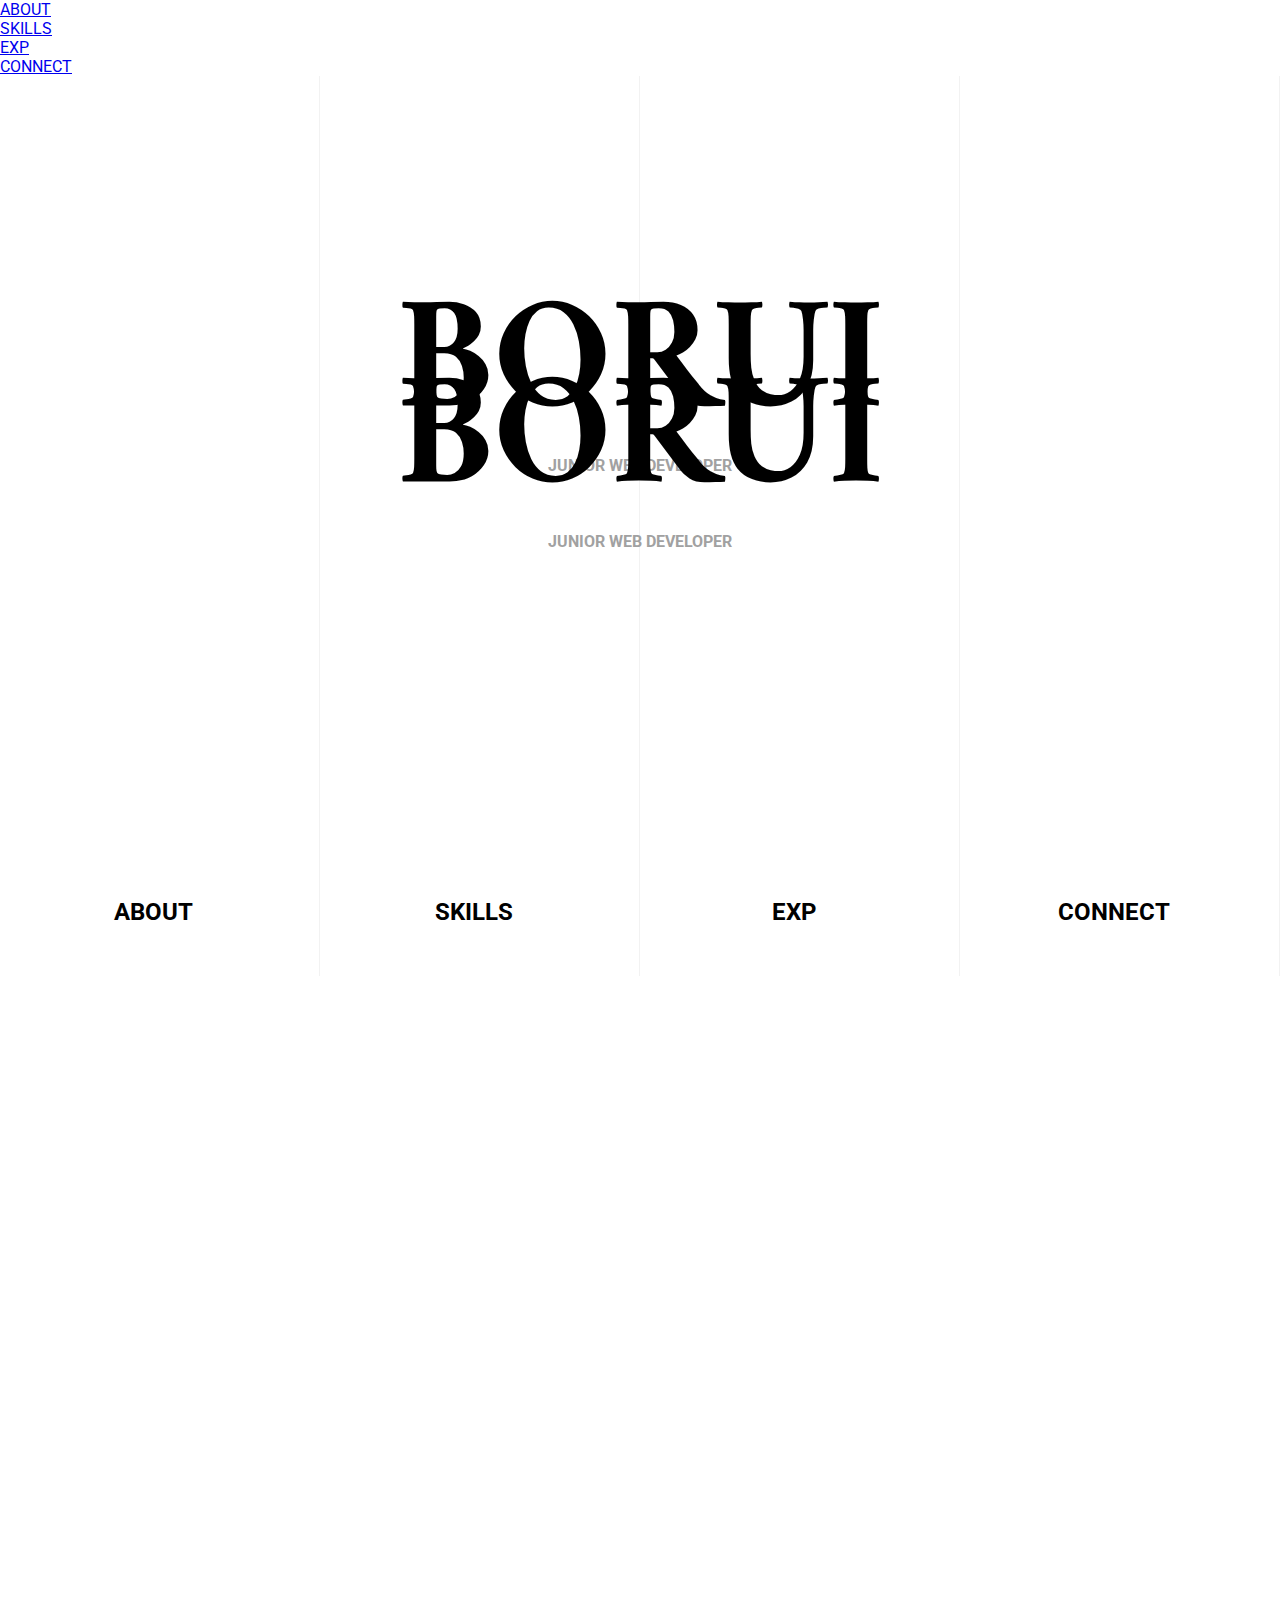
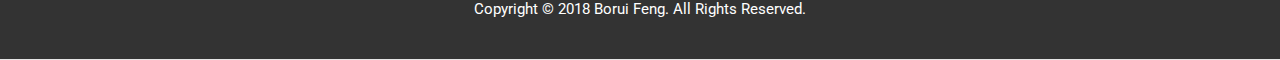
==== commit 8e52328c: "cover update" ====
--- a/index.html
+++ b/index.html
@@ -42,6 +42,14 @@
           <h1> BORUI </h1>
           <h4>JUNIOR WEB DEVELOPER</h4>
         </div>
+        <div class="mobile-menu fadein">
+          <ul>
+            <li><a href="#aboutSection" class="mobile-menu1">ABOUT</a></li>
+            <li><a href="#skillSection" class="mobile-menu2">SKILLS</a></li>
+            <li><a href="#expSection" class="mobile-menu3">EXP</a></li>
+            <li><a href="#contactSection" class="mobile-menu4">CONNECT</a></li>
+          </ul>
+        </div>
       </div>
       <div class="home-wrapper">
         <div class="logo fadein2">
@@ -388,7 +396,7 @@
                       </div>
                     </div>
                   </div>
-                  <a href="#expSection"><p id="mobile-expNext" data-aos="fade-up" data-aos-delay="200">Next</p></a>
+                  <a href="#contactSection"><p id="mobile-expNext" data-aos="fade-up" data-aos-delay="200">Next</p></a>
                   <div id="mobile-expLine" data-aos="fade-up" data-aos-delay="200"></div>
 
                 </div><!-- END of card-container-->
--- a/styles.css
+++ b/styles.css
@@ -1,15 +1,15 @@
 @import url('https://fonts.googleapis.com/css?family=Open+Sans:100,100i,300,300i,400,400i,700,700i,900,900i');
 /* @import url(//fonts.googleapis.com/earlyaccess/notosansscsliced.css); */
 @import url('https://fonts.googleapis.com/css?family=Amiri');
-@import url('https://fonts.googleapis.com/css?family=PT+Sans:400,400i,700,700i');
 @import url('https://fonts.googleapis.com/css?family=Roboto:100,100i,300,300i,400,400i,500,500i,700,700i,900,900i');
+@import url('https://fonts.googleapis.com/css?family=Archivo:400,400i,500,500i,600,600i,700,700i');
 
 *{
   padding:0;
   margin:0;
 }
 
-body{font-family: 'Open Sans', sans-serif;}
+body{font-family: 'Roboto', sans-serif;}
 
 .grid-parent{
   display: flex;
@@ -45,7 +45,7 @@
 }
 
 .logo h4{
-  font-family: 'Open Sans', sans-serif;
+  font-family: 'Roboto', sans-serif;
   z-index:3;
   pointer-events: none;
   color:#a1a1a1;
@@ -137,23 +137,6 @@
   transition: transform 200ms cubic-bezier(0.785, 0.135, 0.15, 0.86) 0s;
 }
 
-#close{
-  position: absolute;
-  font-family: 'Open Sans', sans-serif;
-  color: #a1a1a1;
-  width:40px;
-  height:40px;
-  text-align: center;
-  line-height: 40px;
-  cursor: pointer;
-}
-#close:hover{
-  transform: scale(1.2);
-  transition: transform 500ms ease 0s;
-  color:#000000;
-  font-weight: bold;
-}
-
 .highlight{
   transform: scale(1.15);
   transition: .5s ease;
@@ -302,7 +285,7 @@
 .about > .story{
   width:75%;
   margin:0 auto;
-  font-family: 'PT Sans', sans-serif;
+  font-family: 'Roboto', sans-serif;
   letter-spacing: -2px;
   display:flex;
   justify-content: center;
@@ -393,7 +376,7 @@
   height:100%;
   width:75%;
   margin:0 auto;
-  font-family: 'Amiri', sans-serif;
+  font-family: 'Roboto', sans-serif;
   letter-spacing: -2px;
   display:flex;
   justify-content: center;
@@ -475,7 +458,7 @@
 .content3{grid-column:2;grid-row:4;}
 
 .tech-content,.des-content,.wip-content,.pro-content{
-  font-family:'PT Sans', sans-serif;
+  font-family:'Roboto', sans-serif;
   letter-spacing: .2px;
   margin:5px 5px;
 }
@@ -487,12 +470,18 @@
   color:#ffffff;
   text-align: center;
   font-size:1.2rem;
-  line-height: 35px;
+  line-height: 40px;
 }
 .tech-content{background: #6b9ef4;  }
 .des-content{background: #f9d647; }
 .pro-content{background: #76b852;  }
 .wip-content{background: #EB3349;  }
+.skillExpand p{
+  font-family: "Amiri";
+}
+#mobile-skillNext,#mobile-skillLine{
+  display:none;
+}
 #skillExpand,#skillClose{
   font-size:1.2em;
   letter-spacing: 1px;
@@ -539,7 +528,7 @@
 .exp > .story{
   width:75%;
   margin:0 auto;
-  font-family:'Open Sans', sans-serif;
+  font-family:'Roboto', sans-serif;
   letter-spacing: 0px;
   display:flex;
   justify-content: center;
@@ -755,7 +744,7 @@
 }
 .contact-last p{
   font-size:1.5em;
-  font-family: 'Open Sans', sans-serif;
+  font-family: 'Roboto', sans-serif;
   font-weight:100;
   margin:5px;
   color:#919191;
@@ -998,6 +987,9 @@
     min-height:100vh;
     border-bottom: 0px;
   }
+  .mid1,.mid2,.mid3,.mid4{
+    display:none;
+  }
   .mobileNav{
     width:100px;
     height:100px;
@@ -1046,7 +1038,7 @@
     /* margin-top:-50px; */
   }
   .mobile-container h1{
-    font-family:'Open Sans';
+    font-family:'Roboto';
     text-align: center;
     font-weight:500;
     padding:0 25px;
@@ -1069,22 +1061,36 @@
     display:none;
   }
   .home-wrapper{
-    /* display:none; */
+    display:none;
   }
   .mobile-wrapper{
     height:100vh;
     width:100%;
     background: url('./img/mobile-b4.jpg') no-repeat center center fixed;
     background-size: cover;
-    display:none;
+    /* display:none; */
   }
   .mobile-wrapper h1{
-    color:#fff;
+    color:#000;
     font-size:200;
   }
   .mobile-wrapper h4{
-    color:#fff;
-  }
+    color:#333;
+  }
+  .mobile-menu{
+    position:absolute;
+    bottom:20px;
+    width:100%;
+  }
+  .mobile-menu ul{
+    list-style-type: none;
+    display:flex;
+    justify-content: center;
+  }
+  .mobile-menu li{
+    margin:0 40px;
+  }
+  .mobile-menu a{text-decoration: none;color:#000;font-size:2.5rem;font-weight:500;}
   /* .mobile-wrapper img{
     height:100vh;
   } */
@@ -1137,7 +1143,7 @@
     margin-top:350px;
   }
   .grid-1 h1,  .grid-2 h1,  .grid-3 h1,  .grid-4 h1{
-    font-family:'Open Sans';
+    font-family:'Roboto';
     font-weight:500;
     position:absolute;
     font-size: 4rem;
@@ -1162,7 +1168,7 @@
     height:80%;
     width:75%;
     margin:0 auto;
-    font-family: 'PT Sans', sans-serif;
+    font-family: 'Roboto', sans-serif;
     letter-spacing: -2px;
     display:flex;
     justify-content: center;
@@ -1197,7 +1203,7 @@
     font-size:8rem;
   }
   #p2{
-    font-family:'Open Sans';
+    font-family:'Roboto';
     font-weight:100;
     font-size:3rem;
     text-align:left;
@@ -1247,17 +1253,18 @@
     z-index:4;
     cursor: pointer;
     text-align: center;
-    margin-top:-20px;
+    margin-top:-60px;
+    font-family:'Amiri';
     /* background:blue; */
   }
   .des{
-    margin-top:350px;
+    margin-top:310px;
   }
   .pro{
-    margin-top:700px;
+    margin-top:660px;
   }
   .wip{
-    margin-top:1050px;
+    margin-top:1020px;
   }
   .skill-content{
     /* background:pink; */
@@ -1268,7 +1275,7 @@
     height:200px;
     /* background:green; */
     z-index:12;
-    margin-top:70px;
+    margin-top:20px;
   }
   .m-tech-skills,.m-des-skills,.m-pro-skills,.m-wip-skills{
     display:inline;
@@ -1282,7 +1289,7 @@
     width:320px;
     z-index:11;
     line-height: 40px;
-    margin-top:30px;
+    margin-top:40px;
     margin-left:-100px;
     display:block;
   }
@@ -1302,8 +1309,8 @@
   }
   .m-tech-skills ul,.m-des-skills ul,.m-pro-skills ul,.m-wip-skills ul{
     list-style:none;
-    font-family:'Open Sans';
-    font-weight:500;
+    font-family:'Roboto';
+    font-weight:300;
     font-size:2.5rem;
     color:#fff;
     display:flex;
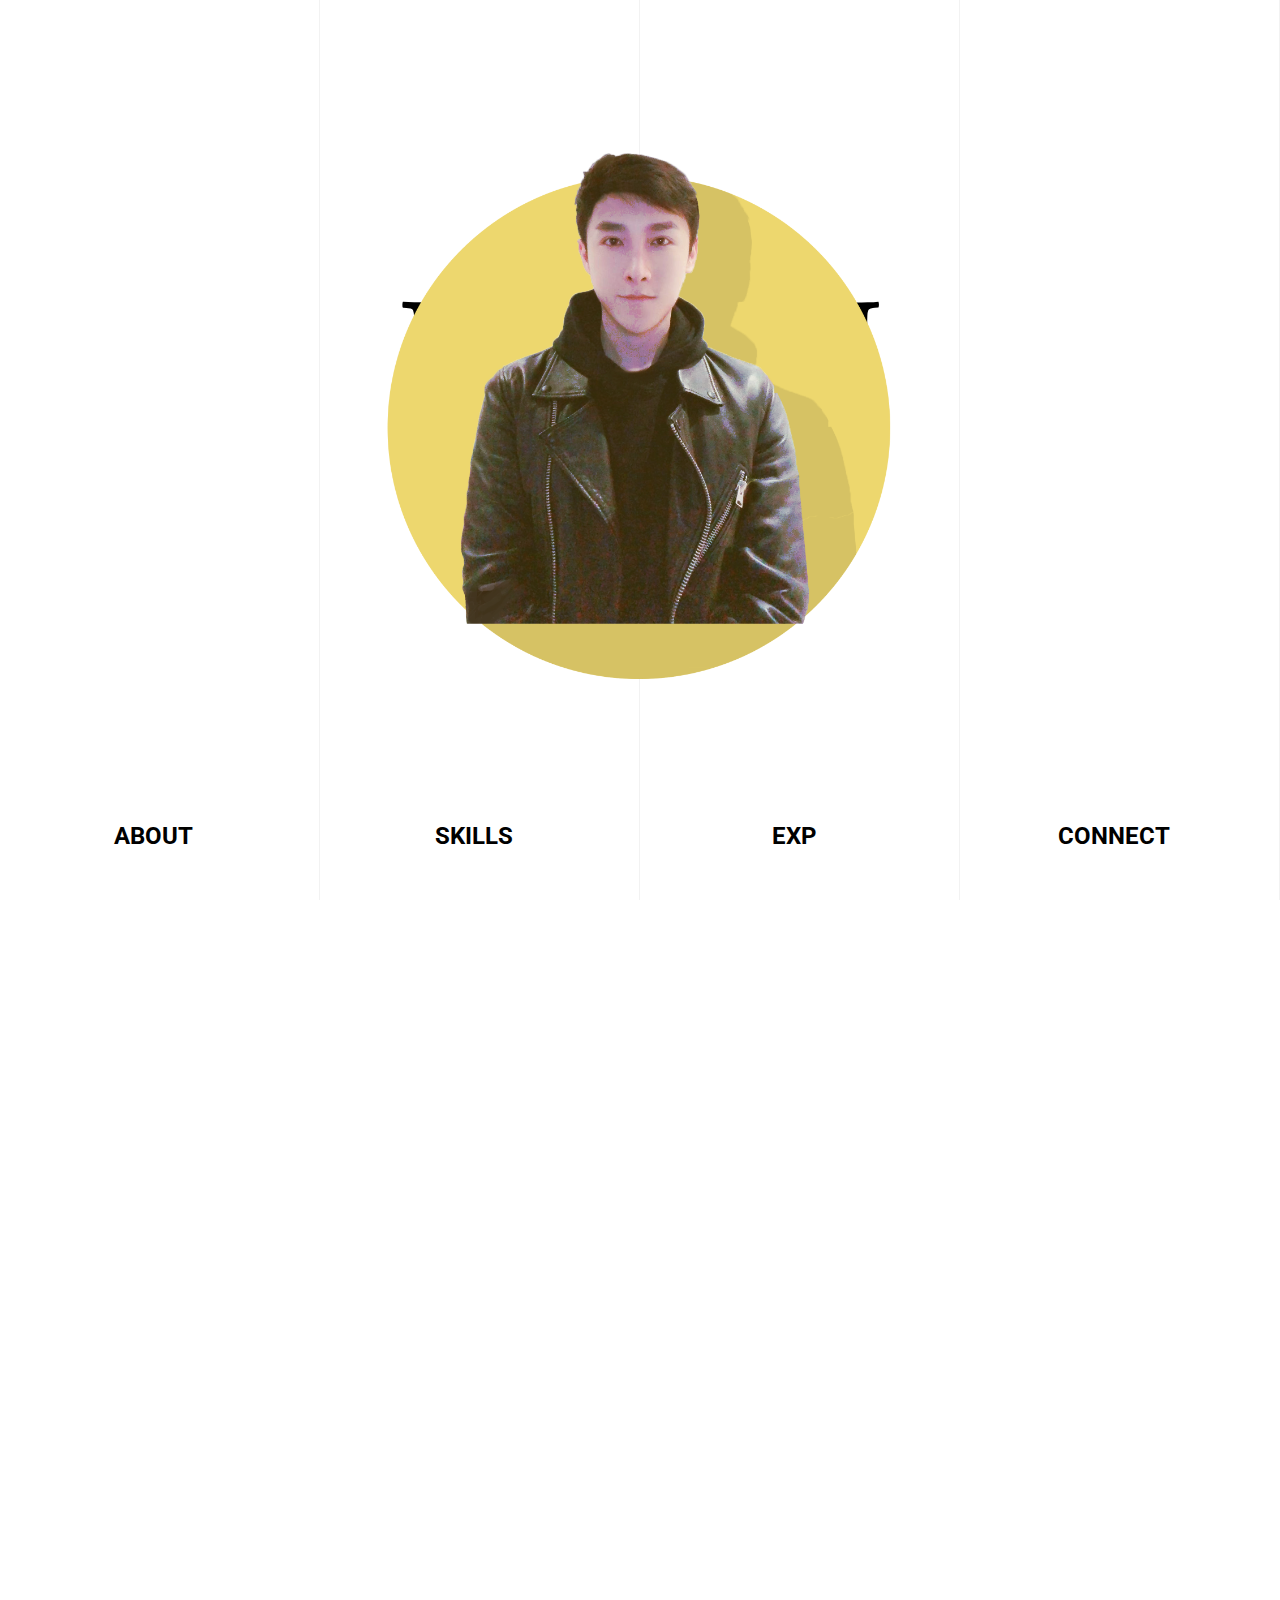
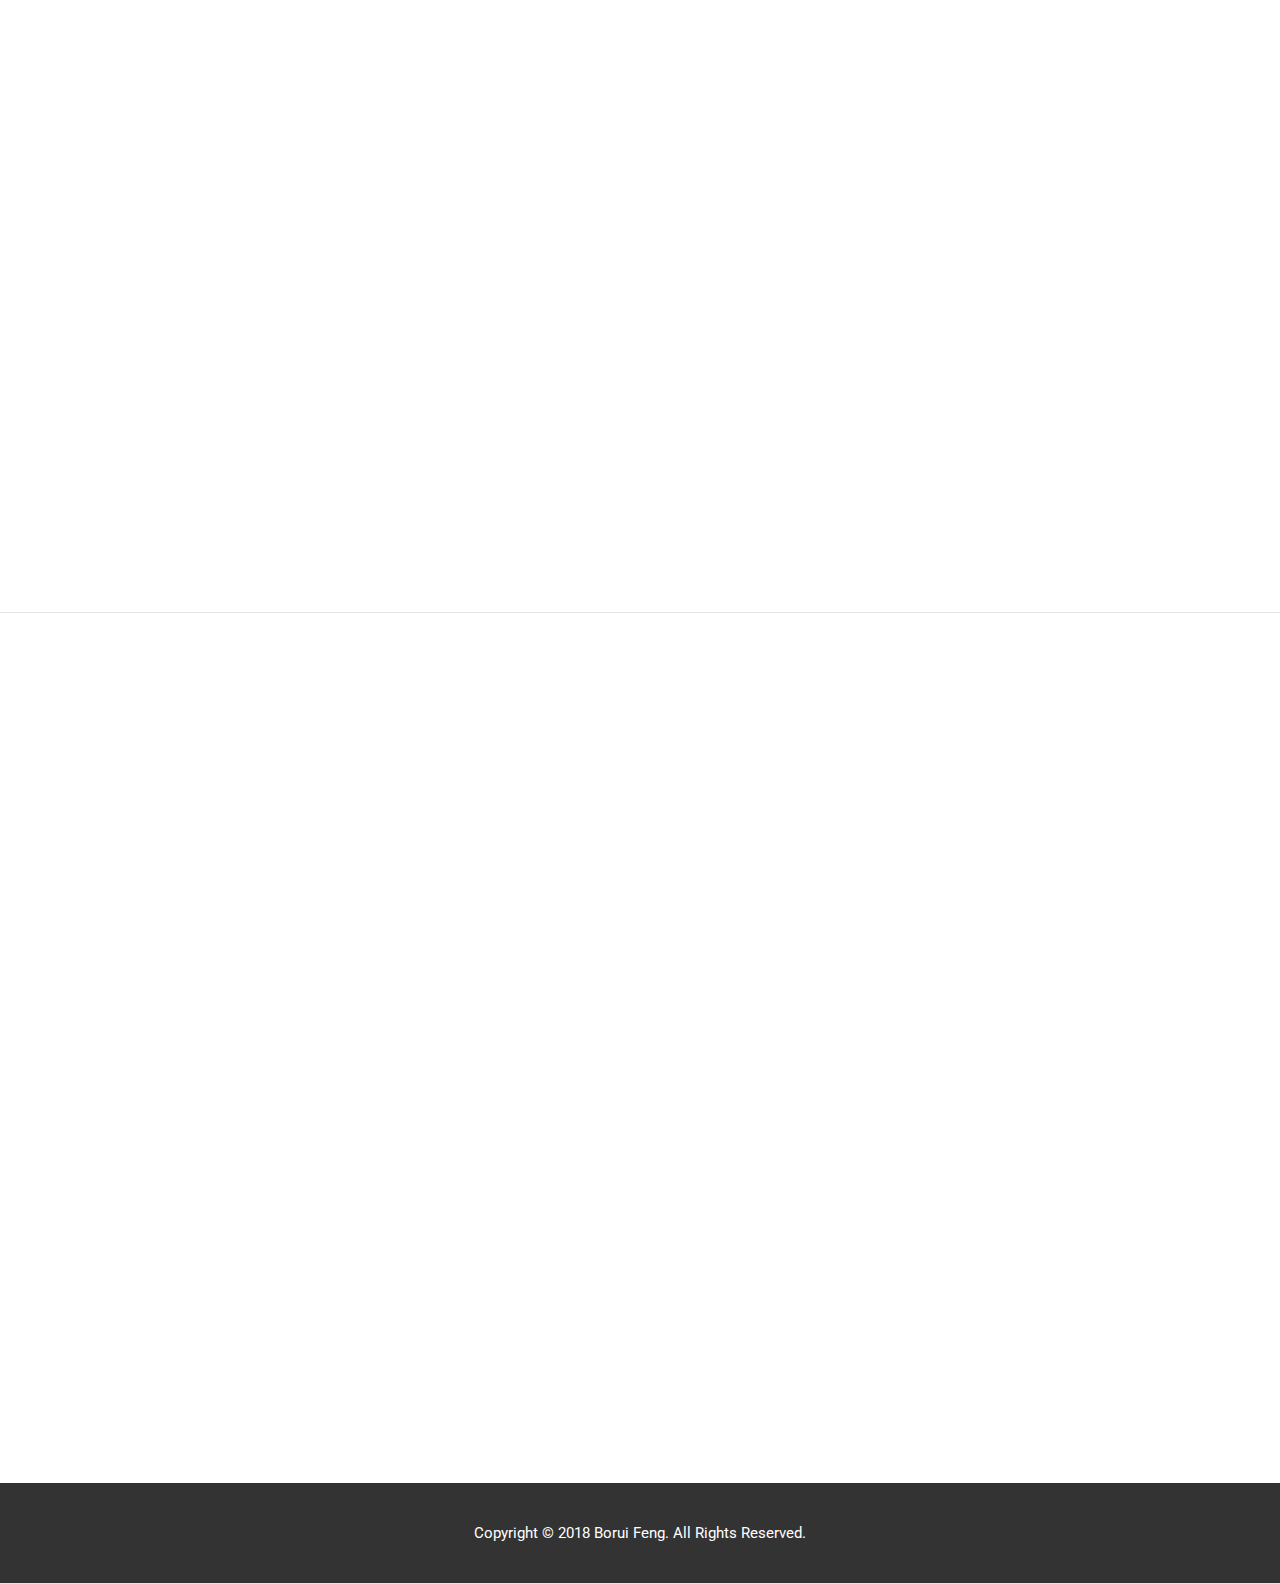
==== commit c337601c: "update" ====
--- a/index.html
+++ b/index.html
@@ -93,6 +93,9 @@
               </section>
               </div>
             </div>
+            <div class="mobile-arrDown" data-aos="fade-up" data-aos-delay="800">
+              <a href="#skillSection"><img src="./img/mobile-arrDown.png" alt=""></a>
+            </div>
           </div>
 
 
@@ -133,8 +136,8 @@
                   <img class="arr"src="./img/leftArr.png">
                 </div>
                 <div class="mobile-skills">
-                  <div class="m-tech-skills" data-aos="fade-up" data-aos-delay="600">
-                    <ul>
+                  <div class="m-tech-skills" >
+                    <ul data-aos="fade-up" data-aos-delay="600">
                       <li>Javascript</li>
                       <li>JQuery</li>
                       <li>HTML5</li>
@@ -144,8 +147,8 @@
                       <li>Bootstrap</li>
                     </ul>
                   </div>
-                  <div class="m-des-skills" data-aos="fade-up" data-aos-delay="700">
-                    <ul>
+                  <div class="m-des-skills" >
+                    <ul data-aos="fade-up" data-aos-delay="700">
                       <li>Photoshop</li>
                       <li>Illustrator</li>
                       <li>Lightroom</li>
@@ -155,8 +158,8 @@
                       <li>UX/UI</li>
                     </ul>
                   </div>
-                  <div class="m-pro-skills" data-aos="fade-up" data-aos-delay="800">
-                    <ul>
+                  <div class="m-pro-skills" >
+                    <ul data-aos="fade-up" data-aos-delay="800">
                       <li>Agile Methods</li>
                       <li>SCRUM</li>
                       <li>Test Process</li>
@@ -165,8 +168,8 @@
                       <li>Software Development</li>
                     </ul>
                   </div>
-                  <div class="m-wip-skills" data-aos="fade-up" data-aos-delay="900">
-                    <ul>
+                  <div class="m-wip-skills" >
+                    <ul data-aos="fade-up" data-aos-delay="900">
                       <li>React</li>
                       <li>RESTAPI</li>
                       <li>SASS</li>
@@ -176,8 +179,11 @@
                       <li>Python</li>
                     </ul>
                   </div>
-                  <a href="#expSection"><p id="mobile-skillNext" data-aos="fade-up" data-aos-delay="200">Next</p></a>
-                  <div id="mobile-skillLine" data-aos="fade-up" data-aos-delay="200"></div>
+                  <!-- <a href="#expSection"><p id="mobile-skillNext" data-aos="fade-up" data-aos-delay="200">Next</p></a>
+                  <div id="mobile-skillLine" data-aos="fade-up" data-aos-delay="200"></div> -->
+                  <div class="mobile-arrDown" data-aos="fade-up" data-aos-delay="1000">
+                    <a href="#expSection"><img src="./img/mobile-arrDown.png" alt=""></a>
+                  </div>
                 </div>
                 <div class="skill-content content0 hide">
                   <div class="tech-content">
@@ -396,8 +402,11 @@
                       </div>
                     </div>
                   </div>
-                  <a href="#contactSection"><p id="mobile-expNext" data-aos="fade-up" data-aos-delay="200">Next</p></a>
-                  <div id="mobile-expLine" data-aos="fade-up" data-aos-delay="200"></div>
+                  <!-- <a href="#contactSection"><p id="mobile-expNext" data-aos="fade-up" data-aos-delay="200">Next</p></a>
+                  <div id="mobile-expLine" data-aos="fade-up" data-aos-delay="200"></div> -->
+                  <div class="mobile-arrDown" data-aos="fade-up" data-aos-delay="800">
+                    <a href="#contactSection"><img src="./img/mobile-arrDown.png" alt=""></a>
+                  </div>
 
                 </div><!-- END of card-container-->
               </section>
--- a/styles.css
+++ b/styles.css
@@ -2,7 +2,7 @@
 /* @import url(//fonts.googleapis.com/earlyaccess/notosansscsliced.css); */
 @import url('https://fonts.googleapis.com/css?family=Amiri');
 @import url('https://fonts.googleapis.com/css?family=Roboto:100,100i,300,300i,400,400i,500,500i,700,700i,900,900i');
-@import url('https://fonts.googleapis.com/css?family=Archivo:400,400i,500,500i,600,600i,700,700i');
+/* @import url('https://fonts.googleapis.com/css?family=Archivo:400,400i,500,500i,600,600i,700,700i'); */
 
 *{
   padding:0;
@@ -23,6 +23,10 @@
 .wrapper{
   height:100vh;
   z-index: -1;
+}
+
+.mobile-wrapper{
+  display:none;
 }
 
 .logo{
@@ -258,8 +262,6 @@
 }
 /*  */
 
-
-
 .overlay{
   display: flex;
   position: absolute;
@@ -369,6 +371,10 @@
   height:1px;
   margin-top:-15px;
   /* background-color: black; */
+}
+
+.mobile-arrDown{
+  display:none;
 }
 
 
@@ -733,7 +739,7 @@
 }
 .contact-last h1{
   font-family: 'Amiri', sans-serif;
-  font-size:1.5em;
+  font-size:2.5em;
   letter-spacing: 1px;
   margin:2px;
 }
@@ -1035,7 +1041,7 @@
     position:fixed;
     background:#fff;
     z-index:15;
-    /* margin-top:-50px; */
+    /* margin-top:150px; */
   }
   .mobile-container h1{
     font-family:'Roboto';
@@ -1043,10 +1049,13 @@
     font-weight:500;
     padding:0 25px;
     /* background:blue; */
-    height:230px;
+    height:380px;
+    line-height:380px;
+    /* margin-top:150px; */
+    border-bottom:1px solid #ccc;
   }
   .mobile-menu1,.mobile-menu2,.mobile-menu3,.mobile-menu4{
-    border:1px solid #ccc;
+    /* border:1px solid #ccc; */
     font-size:5rem;
   }
   .mobile-container h1:hover{
@@ -1068,6 +1077,7 @@
     width:100%;
     background: url('./img/mobile-b4.jpg') no-repeat center center fixed;
     background-size: cover;
+    display:block;
     /* display:none; */
   }
   .mobile-wrapper h1{
@@ -1083,12 +1093,13 @@
     width:100%;
   }
   .mobile-menu ul{
+    /* font-family: 'Amiri'; */
     list-style-type: none;
     display:flex;
     justify-content: center;
   }
   .mobile-menu li{
-    margin:0 40px;
+    margin:80px 50px;
   }
   .mobile-menu a{text-decoration: none;color:#000;font-size:2.5rem;font-weight:500;}
   /* .mobile-wrapper img{
@@ -1098,7 +1109,7 @@
     font-size:3rem;
   }
   .logo{
-    margin-top:50px;
+    margin-top:-50px;
   }
   .logo h1{
     font-size:10rem;
@@ -1216,12 +1227,14 @@
     width:250px;
     right:100px;
     z-index:8;
+    display:none;
   }
   #p3line{
     position:relative;
     width:250px;
     right:-500px;
     top:190px;
+    display:none;
     /* right:100px; */
     /* bottom:400px; */
   }
@@ -1278,6 +1291,13 @@
     margin-top:20px;
   }
   .m-tech-skills,.m-des-skills,.m-pro-skills,.m-wip-skills{
+    display:inline;
+  }
+  .mobile-arrDown{
+    height:100px;
+    width:100px;
+    position: relative;
+    left:45%;
     display:inline;
   }
   #mobile-expNext,#mobile-skillNext{
@@ -1293,9 +1313,6 @@
     margin-left:-100px;
     display:block;
   }
-  #mobile-skillNext{
-    margin-left:10px;
-  }
   #mobile-expLine,#mobile-skillLine{
     width:80px;
     border-bottom: 1px solid #919191;
@@ -1304,8 +1321,17 @@
     margin-left:-100px;
     display:block;
   }
+  #mobile-skillNext{
+    margin-left:10px;
+  }
   #mobile-skillLine{
     margin-left:10px;
+  }
+  #mobile-expNext{
+    margin-top:10px;
+  }
+  #mobile-expLine{
+    margin-top:0px;
   }
   .m-tech-skills ul,.m-des-skills ul,.m-pro-skills ul,.m-wip-skills ul{
     list-style:none;
@@ -1450,7 +1476,7 @@
   }
   .contact-last{
     position:relative;
-    bottom:900px;
+    bottom:800px;
     /* background:red; */
     width:800px;
   }
@@ -1458,7 +1484,7 @@
     font-size:4rem;
   }
   .contact-last h2{
-    font-size:4rem;
+    font-size:5rem;
   }
   .contact-last p{
     margin-top:50px;
